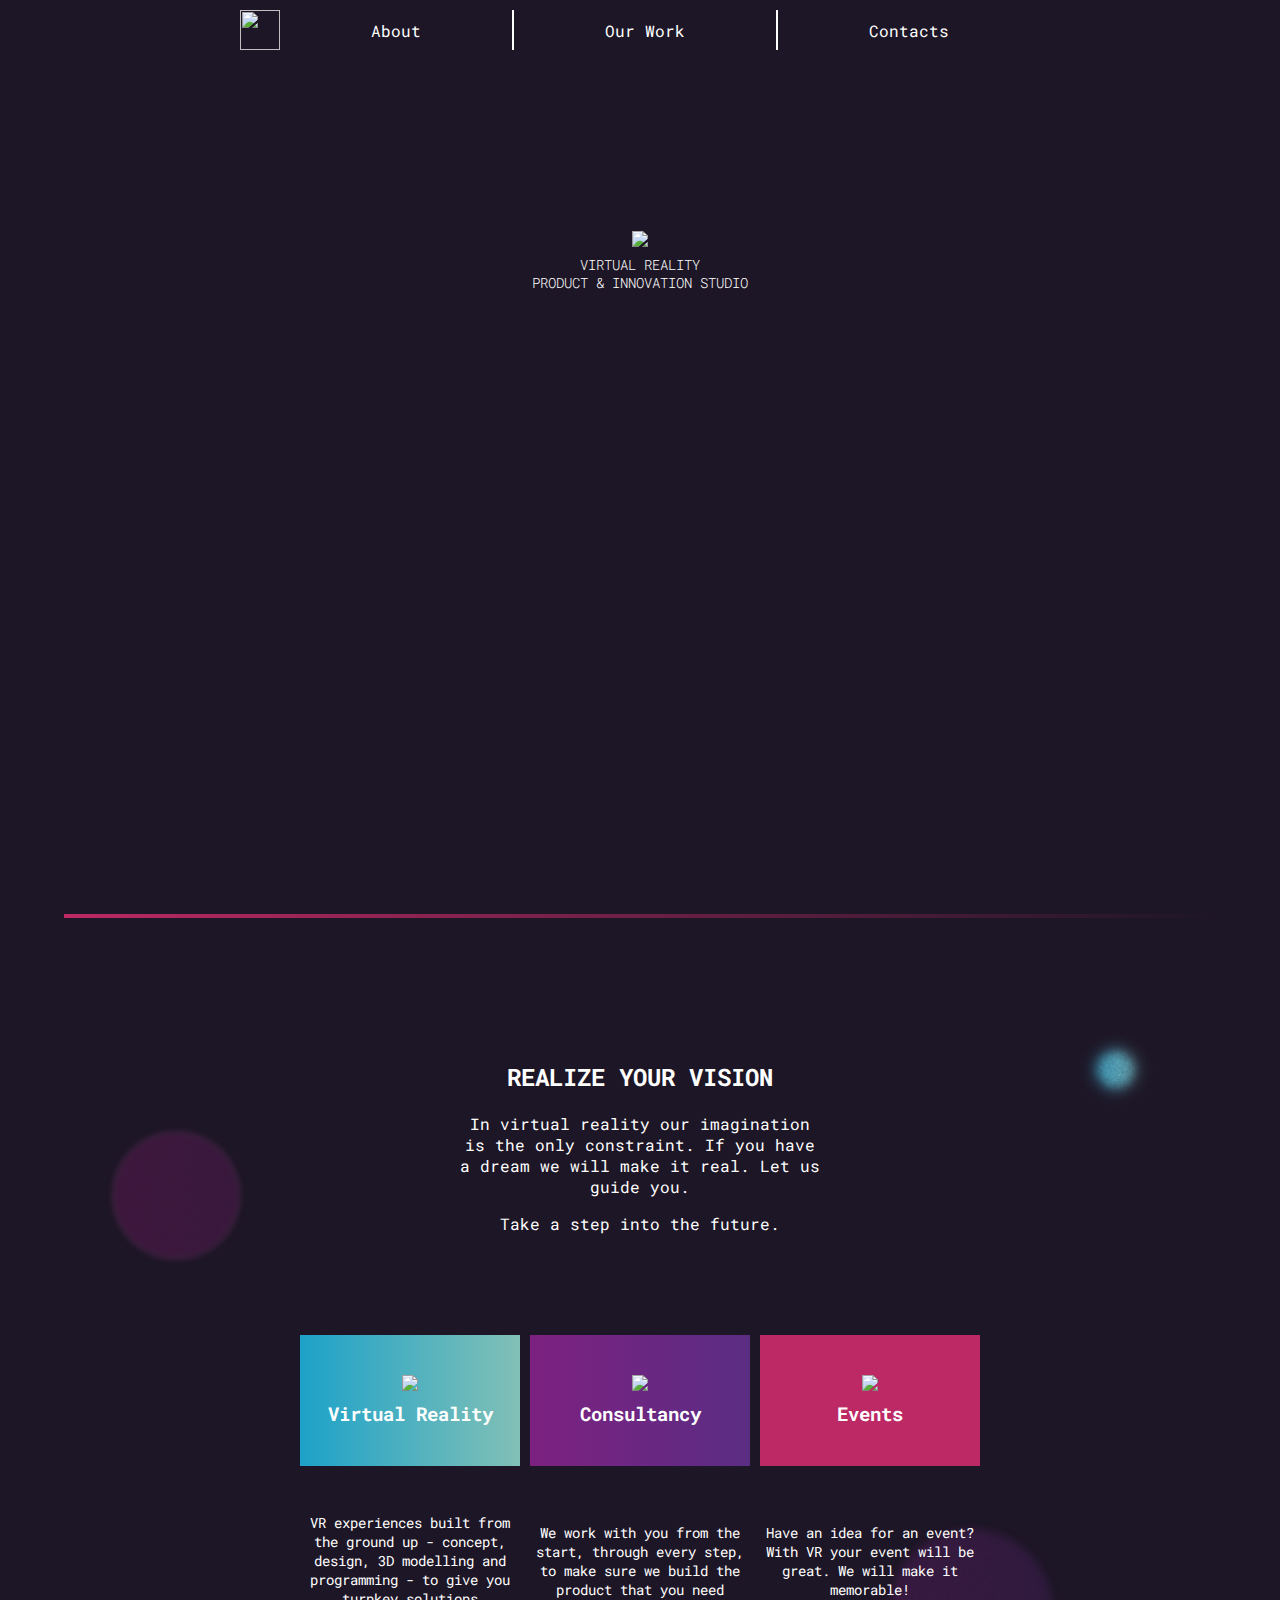
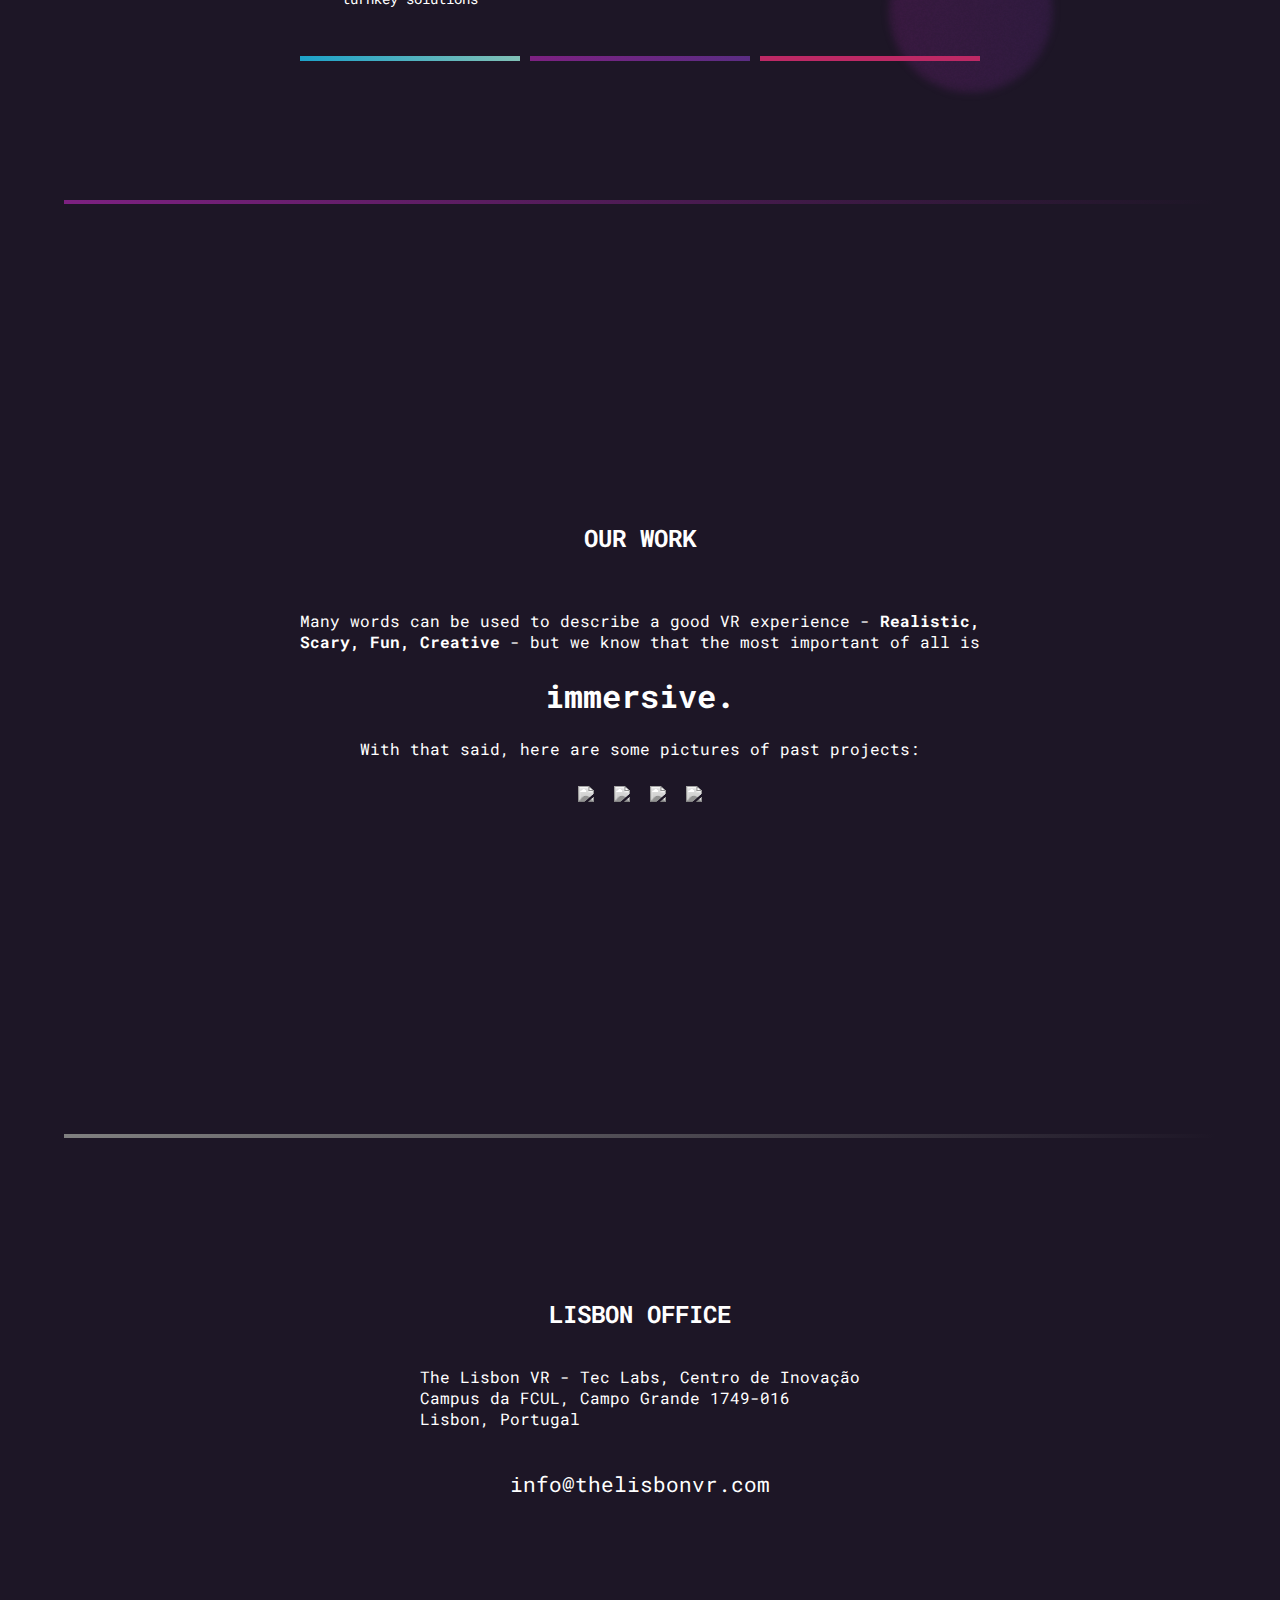
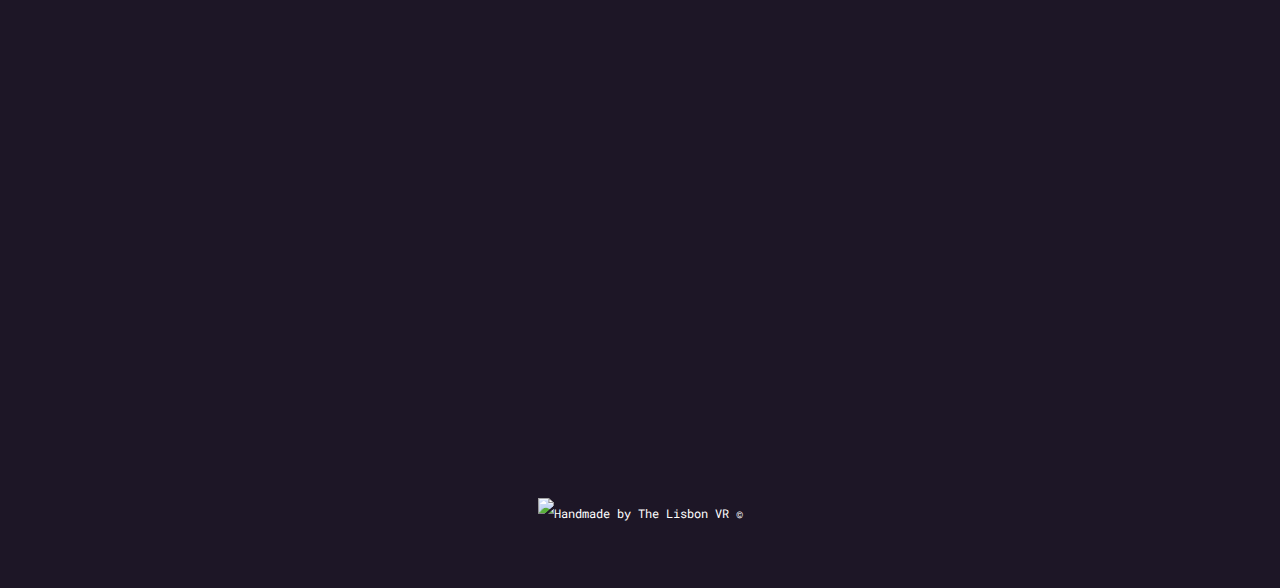
==== index.html @ 9c65f7e2 "fix body margin" ====
<!DOCTYPE html>
<html>
  <head>
    <meta charset="UTF-8">
    <title>The Lisbon VR</title>
    <meta http-equiv="X-UA-Compatible" content="IE=edge">
		<meta name="viewport" content="width=device-width,initial-scale=1">
		<link rel="icon" href="images/01-icon-black-white-bg.png">
		<link rel="stylesheet" href="style.css" type="text/css">
		<link href="https://fonts.googleapis.com/css?family=Roboto+Mono:400,700" rel="stylesheet">
		 <script src="index.js"></script> 
		<script defer src="https://use.fontawesome.com/releases/v5.0.9/js/all.js" integrity="sha384-8iPTk2s/jMVj81dnzb/iFR2sdA7u06vHJyyLlAd4snFpCl/SnyUjRrbdJsw1pGIl" crossorigin="anonymous"></script> 

		<!-- social meta tags -->
    <meta property="og:title" content="The Lisbon VR">
    <meta property="og:description" content="Virtual Reality">
    <meta property="og:image" content="https://raw.githubusercontent.com/the-lisbon-vr/static-page/master/images/dive-into-virtual-reality.jpg">
    <meta property="og:url" content="http://thelisbonvr.com">
		<meta name="twitter:card" content="summary_large_image">
  </head>
  <body>
  	<div class="section hero">
  		<div class="hero-content">
	  		<div class="navbar">
	  			<img src="images/01-icon-white.png">
	  			<div id="btn-mission">about</div>
	  			<div id="btn-projects">our work</div>
	  			<div id="btn-contact">contacts</div>
	  		</div>
  			<div class="hero-logo">
  				<img src="images/logo-white.png">
  				<h1>the lisbon vr</h1>
  				<div class="hero-subtitle"><h2>Virtual Reality <br>Product & Innovation Studio</h2></div>
  				<i id="arrow-down" class="fa fa-angle-down"></i>
  			</div>
  		</div>
  	</div>
  	<div id="mission" class="section mission">
  		<div class="bar mission-bar"></div>
  		<div class="mission-content">
  			<div class="mission-intro">
  				<h2>Realize your vision</h2>
  				<p>In virtual reality our imagination is the only constraint. If you have a dream we will make it real. Let us guide you.</p>
  				<p>Take a step into the future.</p>
  			</div>
  			<div class="mission-cards">

  				<div class="mission-card">
  					<div class="mission-card-header mission-vr">
  						<img class="mission-card-icon" src="images/icon-vr.png"/>
  						<h3 class="mission-card-title">Virtual Reality</h3>
  					</div>
  					<div class="mission-card-content">
  						<p>VR experiences built from the ground up - concept, design, 3D modelling and programming - to give you turnkey solutions</p>
  					</div>
  					<div class="mission-card-footer mission-vr"></div>
  				</div>
  				<div class="mission-card">
  					<div class="mission-card-header mission-events">
  						<img class="mission-card-icon" src="images/icon-people.png"/>
  						<h3 class="mission-card-title">Consultancy</h3>
  					</div>
  					<div class="mission-card-content">
  						<p>We work with you from the start, through every step, to make sure we build the product that you need</p>
  					</div>
  					<div class="mission-card-footer mission-events"></div>
  				</div>
  				<div class="mission-card">
  					<div class="mission-card-header mission-consultancy">
  						<img class="mission-card-icon" src="images/icon-tent.png"/>
  						<h3 class="mission-card-title">Events</h3>
  					</div>
  					<div class="mission-card-content">
  						<p>Have an idea for an event? With VR your event will be great. We will make it memorable!</p>
  					</div>
  					<div class="mission-card-footer mission-consultancy"></div>
  				</div>
  			</div>
  		</div>
  	</div>
  	<div id="projects" class="section projects">
  		<div class="bar projects-bar"></div>
  		<div class="projects-content">
  			<div class="projects-header">
	  			<h2>Our Work</h2>
	  			<p>Many words can be used to describe a good VR experience - <strong>Realistic, Scary, Fun, Creative</strong> - but we know that the most important of all is</p>
	  			<h1>immersive.</h1>
	  			<p>With that said, here are some pictures of past projects:</p>
  			</div>
  			<div class="project-cards">
  				<a href="https://res.cloudinary.com/diogofgr/image/upload/v1523452060/pagoda01_esle6j.png" target="_blank" class="project-card">
  					<img src="https://res.cloudinary.com/diogofgr/image/upload/v1523452060/pagoda01_esle6j.png">
  				</a>
  				<a href="https://res.cloudinary.com/diogofgr/image/upload/v1523443027/airplane-02a-01_izfuom.jpg" target="_blank" class="project-card">
  					<img src="https://res.cloudinary.com/diogofgr/image/upload/v1523443027/airplane-02a-01_izfuom.jpg">
  				</a>
  				<a href="https://res.cloudinary.com/diogofgr/image/upload/v1523443027/Dentist_Scene_Final_C0565-01_ubigua.jpg" target="_blank" class="project-card">
  					<img src="https://res.cloudinary.com/diogofgr/image/upload/v1523443027/Dentist_Scene_Final_C0565-01_ubigua.jpg">
  				</a>
  				<a href="https://res.cloudinary.com/diogofgr/image/upload/v1523443958/flying01-02_eqwewm.jpg" target="_blank" class="project-card">
  					<img src="https://res.cloudinary.com/diogofgr/image/upload/v1523443958/flying01-02_eqwewm.jpg">
  				</a>
  			</div>
  		</div>
  	</div>
  	<div id="clients" class="section clients" style="display: none;">
  		<div class="bar clients-bar"></div>
  		<div class="clients-content">
  			<div class="clients-header">
  				<h2>Clients</h2>
  				<p>These are some of the people that we are proud of working with.</p>
  			</div>
  			<div class="clients-logos">
  				<div class="client-logo">
	  				<img src="images/placeholder-300*300.jpeg">
	  			</div>
  				<div class="client-logo">
  					<img src="images/placeholder-300*300.jpeg">
	  			</div>
  				<div class="client-logo">
  					<img src="images/placeholder-300*300.jpeg">
	  			</div>
  				<div class="client-logo">
  					<img src="images/placeholder-300*300.jpeg">
	  			</div>
	  			<div class="client-logo">
  					<img src="images/placeholder-300*300.jpeg">
	  			</div>
	  			<div class="client-logo">
  					<img src="images/placeholder-300*300.jpeg">
	  			</div>
  			</div>
  		</div>
  	</div>
  	<div id="contact" class="section contact">
  		<div class="bar contact-bar"></div>
  		<div class="contact-content">
	  		<div class="contact-header">
	  			<h2>Lisbon office</h2>
	  			<p>The Lisbon VR - Tec Labs, Centro de Inovação<br> Campus da FCUL, Campo Grande 1749-016<br> Lisbon, Portugal</p>
	  			<div class="contact-email">info@thelisbonvr.com</div>
	  			<div class="social-icons">
	  				<a target="_blank" href="https://www.instagram.com/thelisbonvr/"><i class="fab fa-instagram"></i></a>
	  				<a target="_blank" href="https://www.facebook.com/thelisbonvr/"><i class="fab fa-facebook-square"></i></a>
	  			</div>
	  		</div>
	  		<div class="contact-map">
	  			<div id="map" style="height: 400px; width: 100%;"></div>
	  			<script>
	  				function initMap() {
						  var tlvr = {lat: 38.757215, lng: -9.157780};
						  var map = new google.maps.Map(document.getElementById('map'), {
						    zoom: 5,
						    center: tlvr,
						    styles: [
								    {
								        "featureType": "all",
								        "elementType": "labels.text",
								        "stylers": [
								            {
								                "visibility": "on"
								            }
								        ]
								    },
								    {
								        "featureType": "all",
								        "elementType": "labels.text.fill",
								        "stylers": [
								            {
								                "color": "#ffffff"
								            },
								            {
								                "visibility": "on"
								            }
								        ]
								    },
								    {
								        "featureType": "all",
								        "elementType": "labels.text.stroke",
								        "stylers": [
								            {
								                "visibility": "on"
								            },
								            {
								                "color": "#413c48"
								            },
								            {
								                "weight": "3.40"
								            }
								        ]
								    },
								    {
								        "featureType": "administrative",
								        "elementType": "geometry.fill",
								        "stylers": [
								            {
								                "color": "#6f38c7"
								            },
								            {
								                "lightness": 20
								            }
								        ]
								    },
								    {
								        "featureType": "administrative",
								        "elementType": "geometry.stroke",
								        "stylers": [
								            {
								                "color": "#392855"
								            },
								            {
								                "lightness": 17
								            },
								            {
								                "weight": 1.2
								            }
								        ]
								    },
								    {
								        "featureType": "administrative.neighborhood",
								        "elementType": "all",
								        "stylers": [
								            {
								                "visibility": "on"
								            }
								        ]
								    },
								    {
								        "featureType": "administrative.land_parcel",
								        "elementType": "all",
								        "stylers": [
								            {
								                "visibility": "on"
								            },
								            {
								                "color": "#524070"
								            }
								        ]
								    },
								    {
								        "featureType": "administrative.land_parcel",
								        "elementType": "geometry",
								        "stylers": [
								            {
								                "visibility": "on"
								            },
								            {
								                "color": "#6c3db8"
								            }
								        ]
								    },
								    {
								        "featureType": "landscape",
								        "elementType": "geometry",
								        "stylers": [
								            {
								                "lightness": "25"
								            },
								            {
								                "visibility": "on"
								            },
								            {
								                "color": "#b1a0cb"
								            }
								        ]
								    },
								    {
								        "featureType": "landscape.man_made",
								        "elementType": "all",
								        "stylers": [
								            {
								                "visibility": "on"
								            },
								            {
								                "color": "#8970b1"
								            }
								        ]
								    },
								    {
								        "featureType": "poi",
								        "elementType": "geometry",
								        "stylers": [
								            {
								                "color": "#47385f"
								            },
								            {
								                "lightness": 21
								            }
								        ]
								    },
								    {
								        "featureType": "road.highway",
								        "elementType": "geometry.fill",
								        "stylers": [
								            {
								                "color": "#d6bcff"
								            },
								            {
								                "lightness": 17
								            }
								        ]
								    },
								    {
								        "featureType": "road.highway",
								        "elementType": "geometry.stroke",
								        "stylers": [
								            {
								                "color": "#000000"
								            },
								            {
								                "lightness": 29
								            },
								            {
								                "weight": 0.2
								            }
								        ]
								    },
								    {
								        "featureType": "road.arterial",
								        "elementType": "geometry",
								        "stylers": [
								            {
								                "color": "#000000"
								            },
								            {
								                "lightness": 18
								            }
								        ]
								    },
								    {
								        "featureType": "road.local",
								        "elementType": "geometry",
								        "stylers": [
								            {
								                "color": "#522697"
								            },
								            {
								                "lightness": 16
								            }
								        ]
								    },
								    {
								        "featureType": "transit",
								        "elementType": "geometry",
								        "stylers": [
								            {
								                "color": "#af96d9"
								            },
								            {
								                "lightness": 19
								            }
								        ]
								    },
								    {
								        "featureType": "water",
								        "elementType": "geometry",
								        "stylers": [
								            {
								                "color": "#271a3b"
								            },
								            {
								                "lightness": 17
								            }
								        ]
								    },
								    {
								        "featureType": "water",
								        "elementType": "geometry.fill",
								        "stylers": [
								            {
								                "color": "#1D1626"
								            }
								        ]
								    }
								]
						  });
						  var marker = new google.maps.Marker({
						    position: tlvr,
						    map: map,
						  	title: 'Click to get direcions',
						  });
						  var infowindow = new google.maps.InfoWindow({
				  			content:"<div class='map-text-black'><h3>The Lisbon VR</h3><a href='https://www.google.pt/maps/dir//The+Lisbon+VR,+Tec+Labs+Centro+de+Inova%C3%A7%C3%A3o+Campus+da+FCUL,+Campo+Grande,+1749-016+Lisboa/@38.7572067,-9.157781,15z/data=!4m8!4m7!1m0!1m5!1m1!1s0xd1932e3393d6bfd:0x535ecb310dfcaa59!2m2!1d-9.157781!2d38.7572067' target='_blank'>Get Directions</a></div>"
				  		});

							google.maps.event.addListener(marker, 'click', function() {
				  			infowindow.open(map,marker);
				  		});
						}
	  			</script>
				  <script async defer
				    src="https://maps.googleapis.com/maps/api/js?key=AIzaSyBHPps64dDyJJB9qDOX8KBkR2ILIP_3aMM&callback=initMap">
				  </script>
	  		</div>
	  		<div class="footer">
	  			<img src="images/01-icon-white.png">
	  			<p>
	  				Handmade by The Lisbon VR © <span id="footer-year"></span>
	  			</p>
	  		</div>
  		</div>
  	</div>
  </body>
</html>
---- style.css ----
:root {
  --main-bg-color: #1D1626;
  --main-font-color: white;
  --font-family: 'Roboto Mono', monospace;
  --blue: #1DA2C9;
  --blue-light: #81C0B6;
  --purple: #7D2181;
  --purple-dark: #5A2D83;
  --violet: #BD2965;
  --violet-dark: #AD177D;
}

html {
	font-size: 16px;
}

body {
	font-family: var(--font-family);
	color: var(--main-font-color);
	background-color: var(--main-bg-color);
	margin: 0;
}

@media(max-width: 767px) {
  body: {
    margin: 0px;
  }

  .navbar {
    padding: 10px 10px 0 10px;
  }
}

.section {
	min-height: 100vh;
	background-size: cover;
}
.bar {
	background-color: white;
	height: 4px;
	width: 90vw;
	margin: auto;
}


/*hero section*/
.navbar {
	padding-top: 10px;
	margin: auto;
	display: flex;
	justify-content: center;
	max-width: 800px;
}

.navbar img{
	width: 40px;
	height: 40px;
}

.navbar div{
	text-transform: capitalize;
	padding: 0 5px;
	border-right: 2px solid var(--main-font-color);
	display: flex;
	align-items: center;
	justify-content: center;
	flex: 1 0 auto;
}

.navbar div:last-child{
	border-right: none;
}

.navbar div:hover{
	cursor: pointer;
}

/*Banner section*/
.hero {
	background-image: url('images/bg-desktop-01.png');
	background-repeat: no-repeat;
    background-position: center; 
}

.hero-logo {
	padding: 20vh 10px;
	text-align: center;
}

.hero-logo h1 {
	display: none;
}

.hero-logo h2 {
	text-transform: uppercase;
	font-size: 0.85rem;
	font-weight: 300;
}

.hero-logo img {
	max-width: 170px;
	width: 100%;
    height: auto;
}

.hero-subtitle {
	text-align: center;
}
.hero-subtitle h2 {
	margin: 5px;
}
.hero-subtitle h3 {
	font-weight: 300;
	font-size: 0.8rem;
	margin: 0;
}

#arrow-down {
	padding: 20px;
}
#arrow-down:hover {
	cursor: pointer;
	font-size: 1.5rem;
}

/*about section*/
.mission {
	background-image: url('images/bg-desktop-02.png');
	background-repeat: no-repeat;
    background-position: center;
    display: flex;
    align-items: center;
    flex-wrap: wrap;
}

.mission-bar {
	background: linear-gradient(to right, var(--violet), rgba(1,1,1,0));
}

.mission-content {
	width: 90vw;
	margin: auto;
	padding: 95px 0;
}

.mission-intro {
	text-align: center;
	margin: auto;
	max-width: 360px;
	padding-bottom: 80px;
}

.mission-intro h2{
	text-transform: uppercase;
}

.mission-cards {
	display: flex;
	justify-content: center;
	flex-wrap: wrap;
}

/*cards colors*/
.mission-card {
	text-align: center;
	max-width: 220px;
	margin: 5px;
	margin-bottom: 30px;
}

.mission-card-header {
	display: flex;
	flex-direction: column;
	justify-content: center;
	align-items: center;
	padding: 40px 20px;
}

.mission-card-header h3{
	margin-top: 10px;
	margin-bottom: 0;
}

.mission-card-content {
	font-size: 0.9rem;
	padding: 5px;
	min-height: 180px;
	display: flex;
	align-items: center;
}

.mission-card-footer {
	height: 5px;
	color: white;
}

.mission-vr {
	background: linear-gradient(to right, var(--blue), var(--blue-light));
}

.mission-events {
	background: linear-gradient(to right, var(--purple), var(--purple-dark));
}

.mission-consultancy {
	background-color: var(--violet);
}
/*--*/

/*projects section*/
.projects {
	background-image: url('images/bg-desktop-03.png');
	background-repeat: no-repeat;
    background-position: center;
}

.projects-bar {
	background: linear-gradient(to right, var(--purple), rgba(1,1,1,0));
}

.projects-content {
	padding: 60px 0;
	margin: auto;
	width: 90vw;
	min-height: 90vh;
	display: flex;
	flex-direction: column;
	align-items: center;
	justify-content: center;
}

.projects-header{
	text-align: center;
	max-width: 700px;
}

.projects-header h2{
	text-transform: uppercase;
	text-align: center;
	width: 100%;
	padding-top: 0;
	margin: 0;
	padding-bottom: 40px;
}

.project-cards {
	display: flex;
	flex-wrap: wrap;
	justify-content: center;
	align-items: baseline;
	max-width: 1300px;
}

.project-card {
	max-width: 256px;
	margin: 10px;
}

.project-card img{
	width: 100%;
    height: auto;
    filter: grayscale(100%);
}

.project-card img:hover {
	filter: grayscale(0%);
}

/*clients section*/
.clients {
	background-image: url('images/bg-desktop-04.png');
	background-repeat: no-repeat;
    background-position: center; 
}

.clients-bar {
	background: linear-gradient(to right, var(--blue), rgba(1,1,1,0));
}

.clients-header h2{
	text-transform: uppercase;
}

.clients-content {
	margin: auto;
	width: 90vw;
	min-height: 90vh;
	display: flex;
	flex-direction: column;
	align-items: center;
	justify-content: center;
}

.clients-content h2{
	text-align: center;
	width: 100%;
}

.clients-logos {
	display: flex;
	flex-wrap: wrap;
	justify-content: center;
	align-items: baseline;
	max-width: 800px;
}

.client-logo {
	max-width: 200px;
	margin: 10px;
}

.client-logo img{
	width: 100%;
    height: auto;
}

/*contact section*/
.contact-bar {
	background: linear-gradient(to right, gray, rgba(1,1,1,0));
}

.contact-content {
	width: 100%;
	margin: auto;
}

.contact-map {
}

.contact-header {
	min-height: 500px;
	max-width: 600px;
	margin: auto;
	display: flex;
	flex-direction: column;
	justify-content: center;
	align-items: center;
}
.contact-header h2{
	text-transform: uppercase;
}
.contact-header p{
	padding: 0 20px;
}

.contact-email {
	padding-top: 25px;
	font-size: 1.3rem;
}

.social-icons {
	font-size: 2.2rem;
}

.social-icons a {
	color: white;
}

/*footer section*/
.footer {
	text-align: center;
	padding-top: 30px;
	display: flex;
	align-items: center;
	justify-content: center;
}

.footer{
	padding: 60px;
}

.footer img{
	padding: 0;
	height: 30px;
}

.footer p{
	font-size: 0.75rem;
	margin: 0;
}
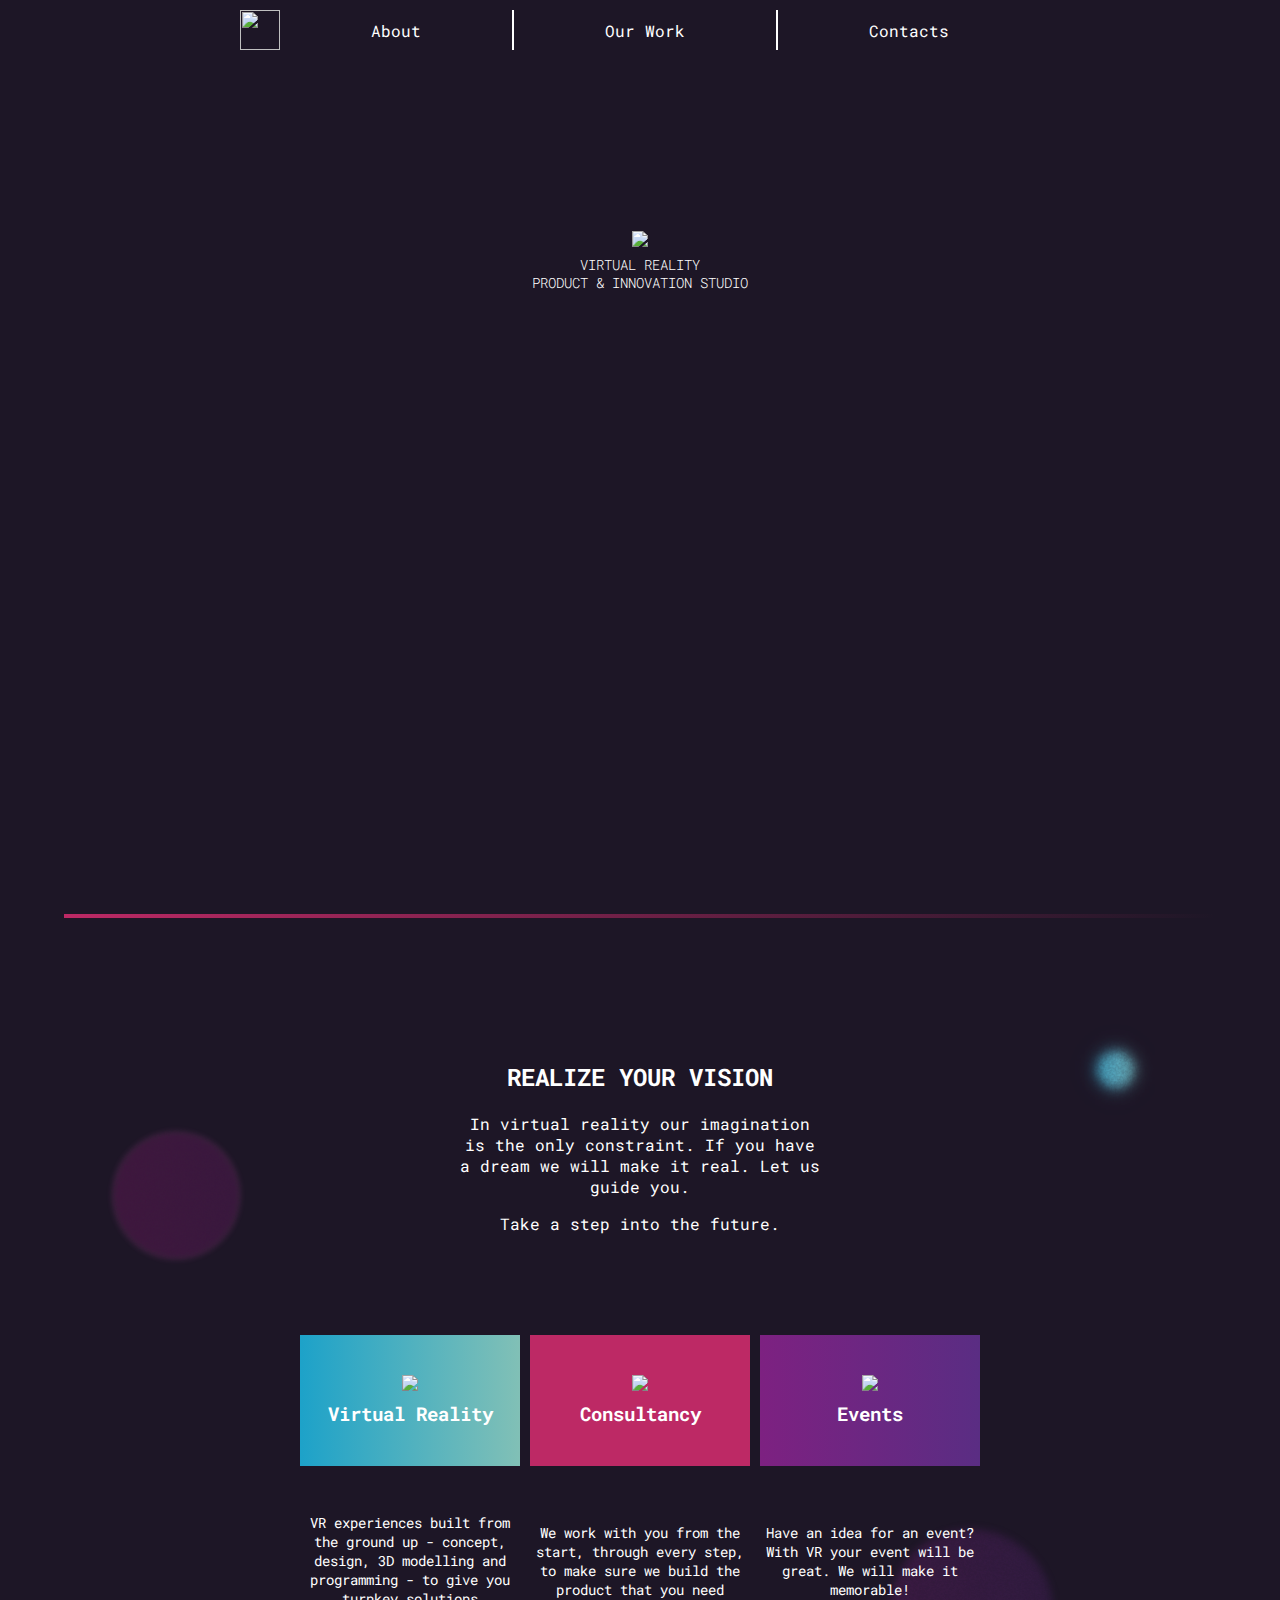
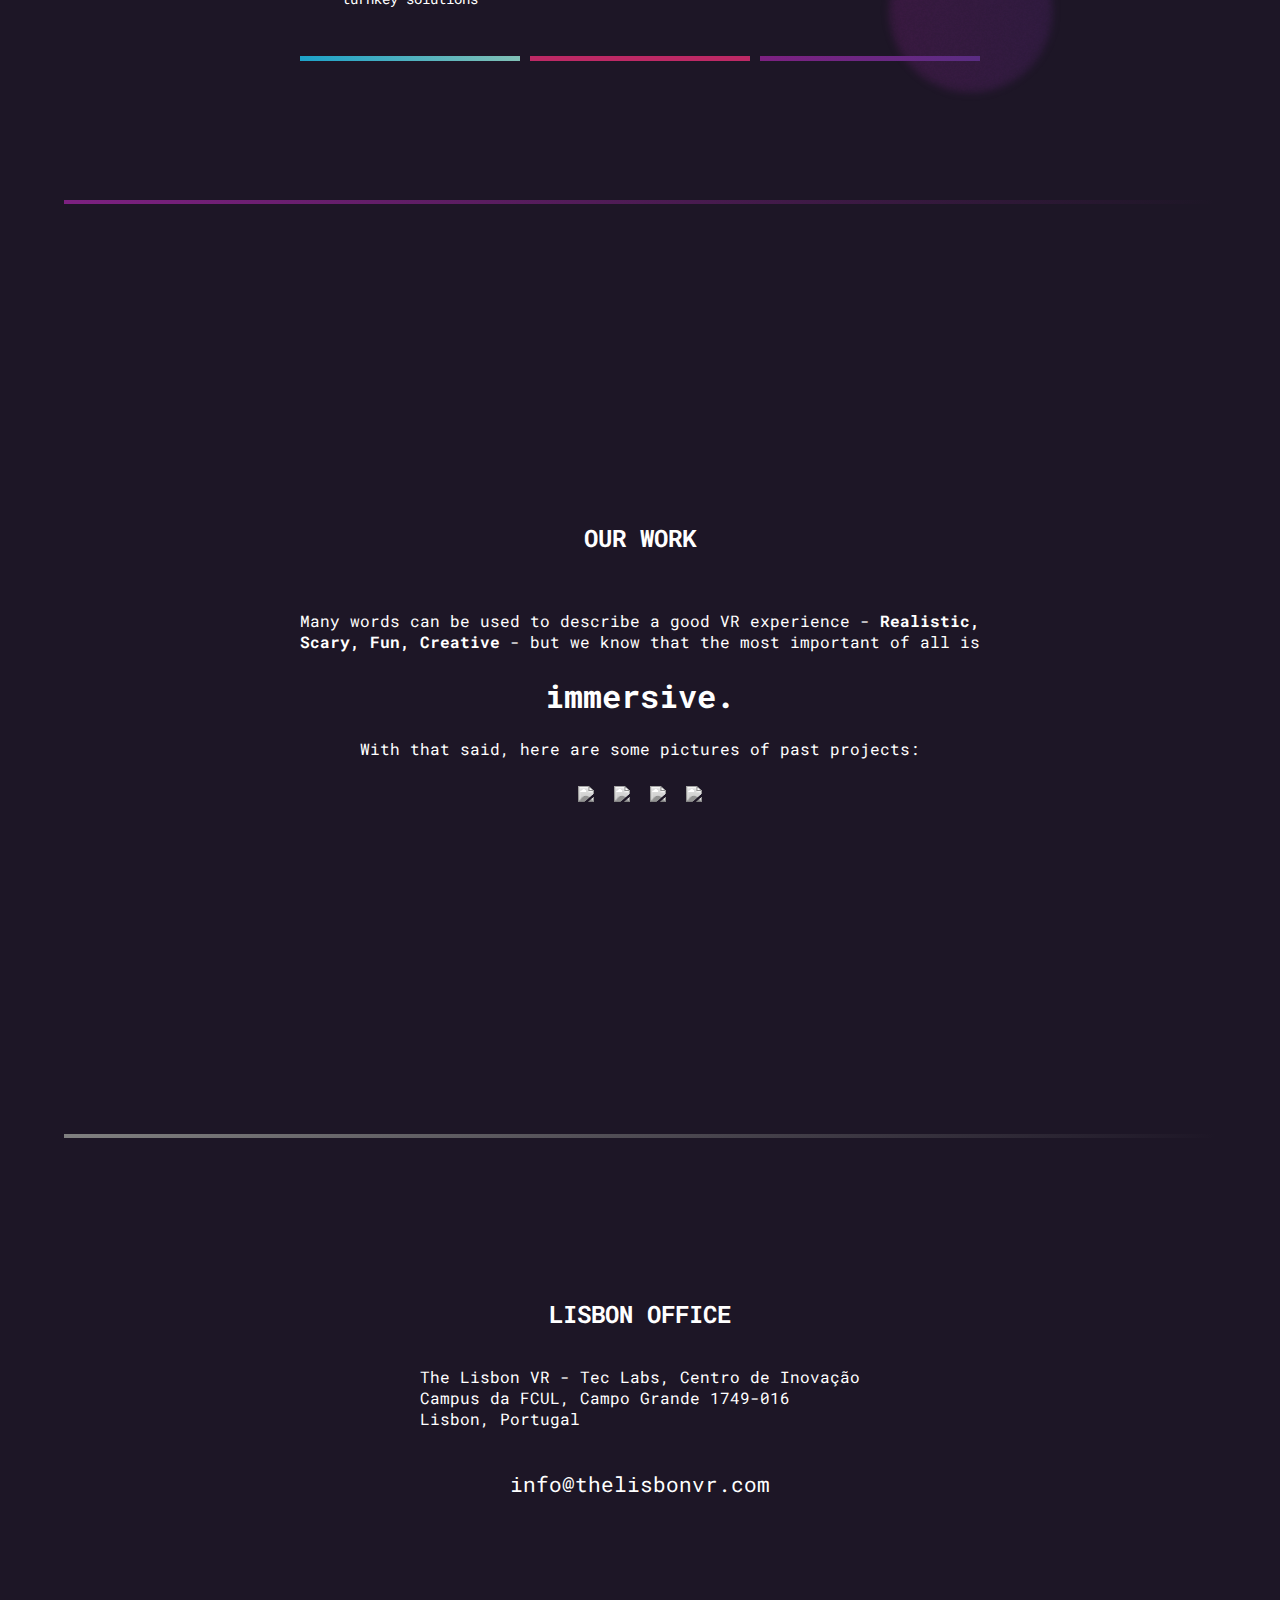
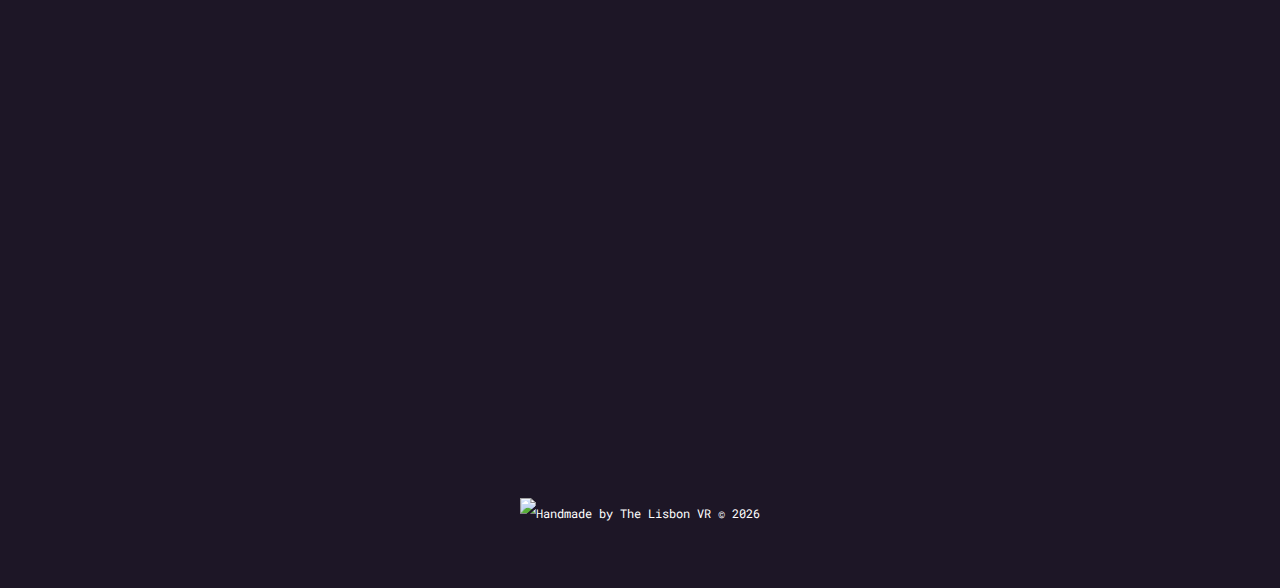
==== commit bd08a354: "fix class names issue" ====
--- a/index.html
+++ b/index.html
@@ -56,24 +56,24 @@
   					<div class="mission-card-footer mission-vr"></div>
   				</div>
   				<div class="mission-card">
-  					<div class="mission-card-header mission-events">
+  					<div class="mission-card-header mission-consultancy">
   						<img class="mission-card-icon" src="images/icon-people.png"/>
   						<h3 class="mission-card-title">Consultancy</h3>
   					</div>
   					<div class="mission-card-content">
   						<p>We work with you from the start, through every step, to make sure we build the product that you need</p>
   					</div>
-  					<div class="mission-card-footer mission-events"></div>
+  					<div class="mission-card-footer mission-consultancy"></div>
   				</div>
   				<div class="mission-card">
-  					<div class="mission-card-header mission-consultancy">
+  					<div class="mission-card-header mission-events">
   						<img class="mission-card-icon" src="images/icon-tent.png"/>
   						<h3 class="mission-card-title">Events</h3>
   					</div>
   					<div class="mission-card-content">
   						<p>Have an idea for an event? With VR your event will be great. We will make it memorable!</p>
   					</div>
-  					<div class="mission-card-footer mission-consultancy"></div>
+  					<div class="mission-card-footer mission-events"></div>
   				</div>
   			</div>
   		</div>
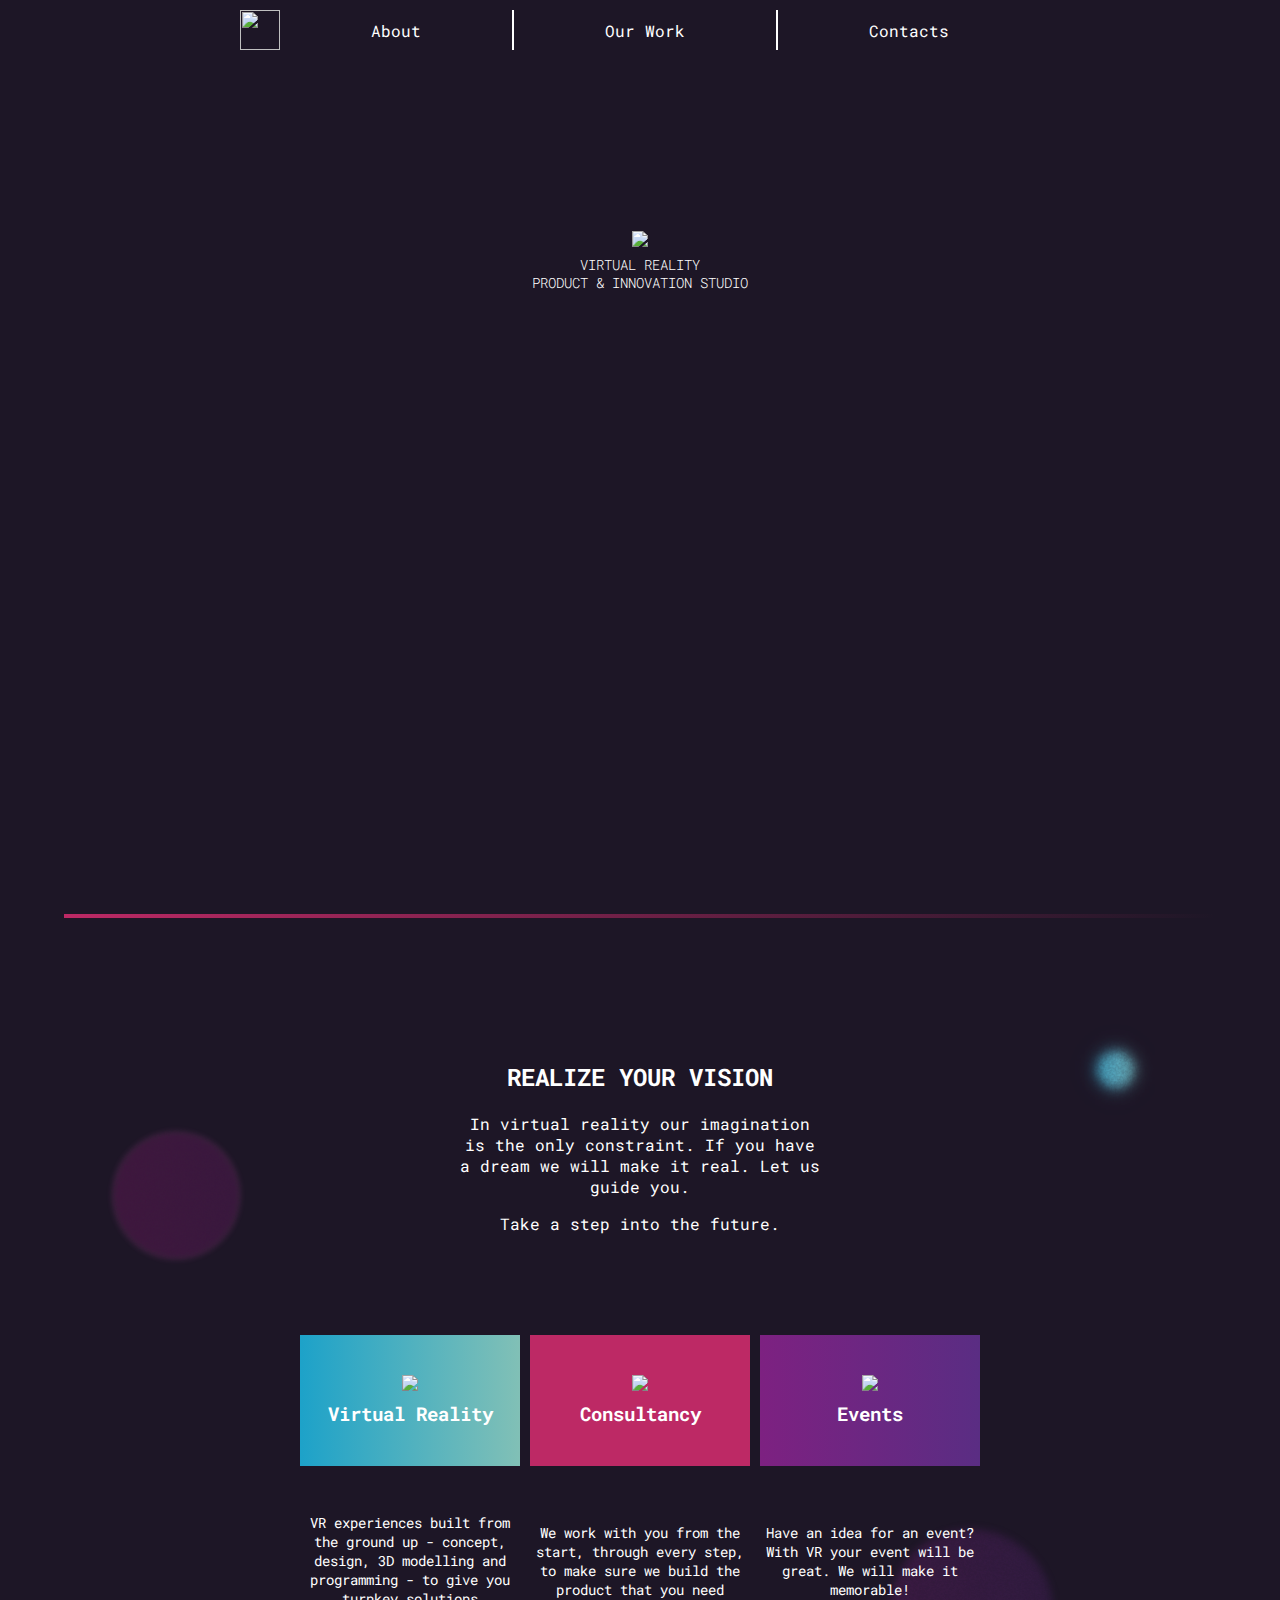
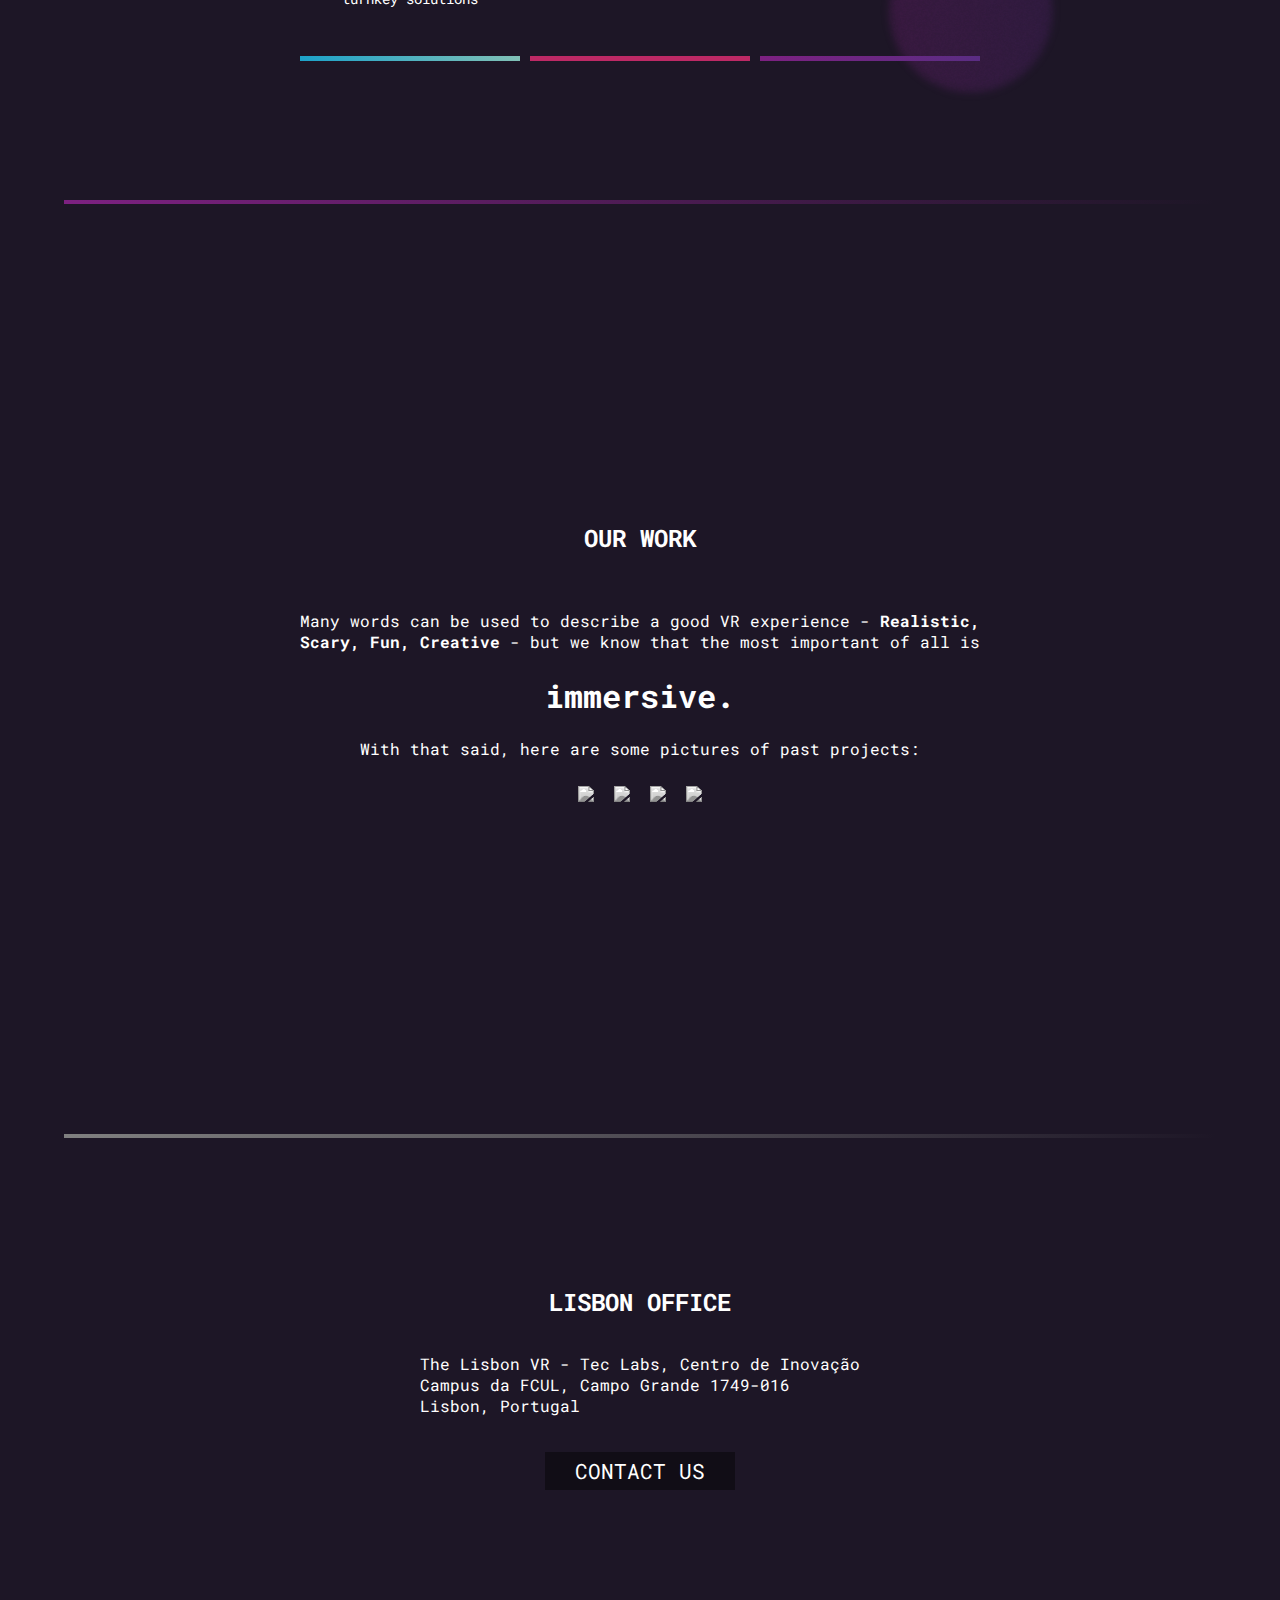
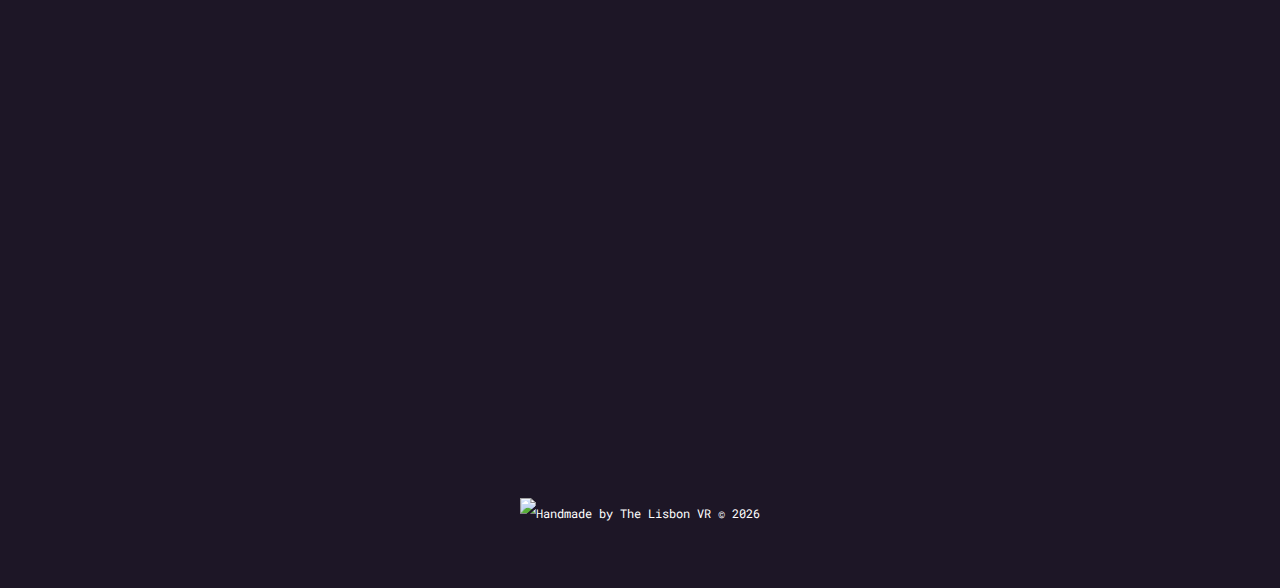
==== commit 4a6d2c2a: "add contact form" ====
--- a/index.html
+++ b/index.html
@@ -1,4 +1,4 @@
- <!DOCTYPE html>
+<!DOCTYPE html>
 <html>
   <head>
     <meta charset="UTF-8">
@@ -138,7 +138,11 @@
 	  		<div class="contact-header">
 	  			<h2>Lisbon office</h2>
 	  			<p>The Lisbon VR - Tec Labs, Centro de Inovação<br> Campus da FCUL, Campo Grande 1749-016<br> Lisbon, Portugal</p>
-	  			<div class="contact-email">info@thelisbonvr.com</div>
+	  			<div class="contact-email">
+		  			<a id="btn-contact-form" href="/contact.html">
+		  				Contact Us
+		  			</a>
+	  			</div>
 	  			<div class="social-icons">
 	  				<a target="_blank" href="https://www.instagram.com/thelisbonvr/"><i class="fab fa-instagram"></i></a>
 	  				<a target="_blank" href="https://www.facebook.com/thelisbonvr/"><i class="fab fa-facebook-square"></i></a>
--- a/style.css
+++ b/style.css
@@ -8,6 +8,8 @@
   --purple-dark: #5A2D83;
   --violet: #BD2965;
   --violet-dark: #AD177D;
+  --black-transparent: rgba(0, 0, 0, 0.4);
+  --gray-transparent: rgba(10, 10, 10, 0.4);
 }
 
 html {
@@ -324,6 +326,19 @@
 	margin: auto;
 }
 
+#btn-contact-form {
+	color: white;
+	text-decoration: none;
+	text-transform: uppercase;
+	background-color: var(--black-transparent);
+	padding: 5px 30px;
+}
+
+#btn-contact-form:hover {
+	background-color: black;
+	cursor: pointer;
+}
+
 .contact-map {
 }
 
@@ -344,7 +359,7 @@
 }
 
 .contact-email {
-	padding-top: 25px;
+	padding: 25px 0;
 	font-size: 1.3rem;
 }
 
@@ -377,4 +392,71 @@
 .footer p{
 	font-size: 0.75rem;
 	margin: 0;
-}+}
+
+/*contact form page*/
+
+.contact-form {
+	min-height: 85vh;
+	max-width: 500px;
+	padding: 0 10px;
+	margin: auto;
+}
+.contact-form input, textarea {
+	border: none;
+	margin-top: 10px;
+	margin-right: 10px;
+	background-color: var(--gray-transparent);
+	color: white;
+	padding: 3px 7px;
+}
+
+.contact-form .form-title {
+	padding-bottom: 40px;
+}
+
+.contact-form .form-field {
+	padding-bottom: 30px;
+}
+
+.contact-form .input-wide {
+	/*must NOT be set to 100% because
+	it goes out of div*/
+	width: 95%;
+} 
+
+/*thanks page*/
+
+.contact-thanks {
+	min-height: 85vh;
+	margin: auto;
+	text-align: center;
+	max-width: 400px;
+	display: flex;
+	flex-direction: column;
+	justify-content: center;
+}
+
+.thanks-logo {
+	padding: 0 10px;
+}
+
+.thanks-logo img{
+	max-width: 170px;
+	width: 100%;
+    height: auto;
+}
+
+.contact-thanks h3 {
+	text-transform: uppercase;
+}
+
+.back {
+	padding-top: 40px;
+	text-decoration: none;
+	color: white;
+}
+
+.back:hover {
+	font-weight: bold;
+}
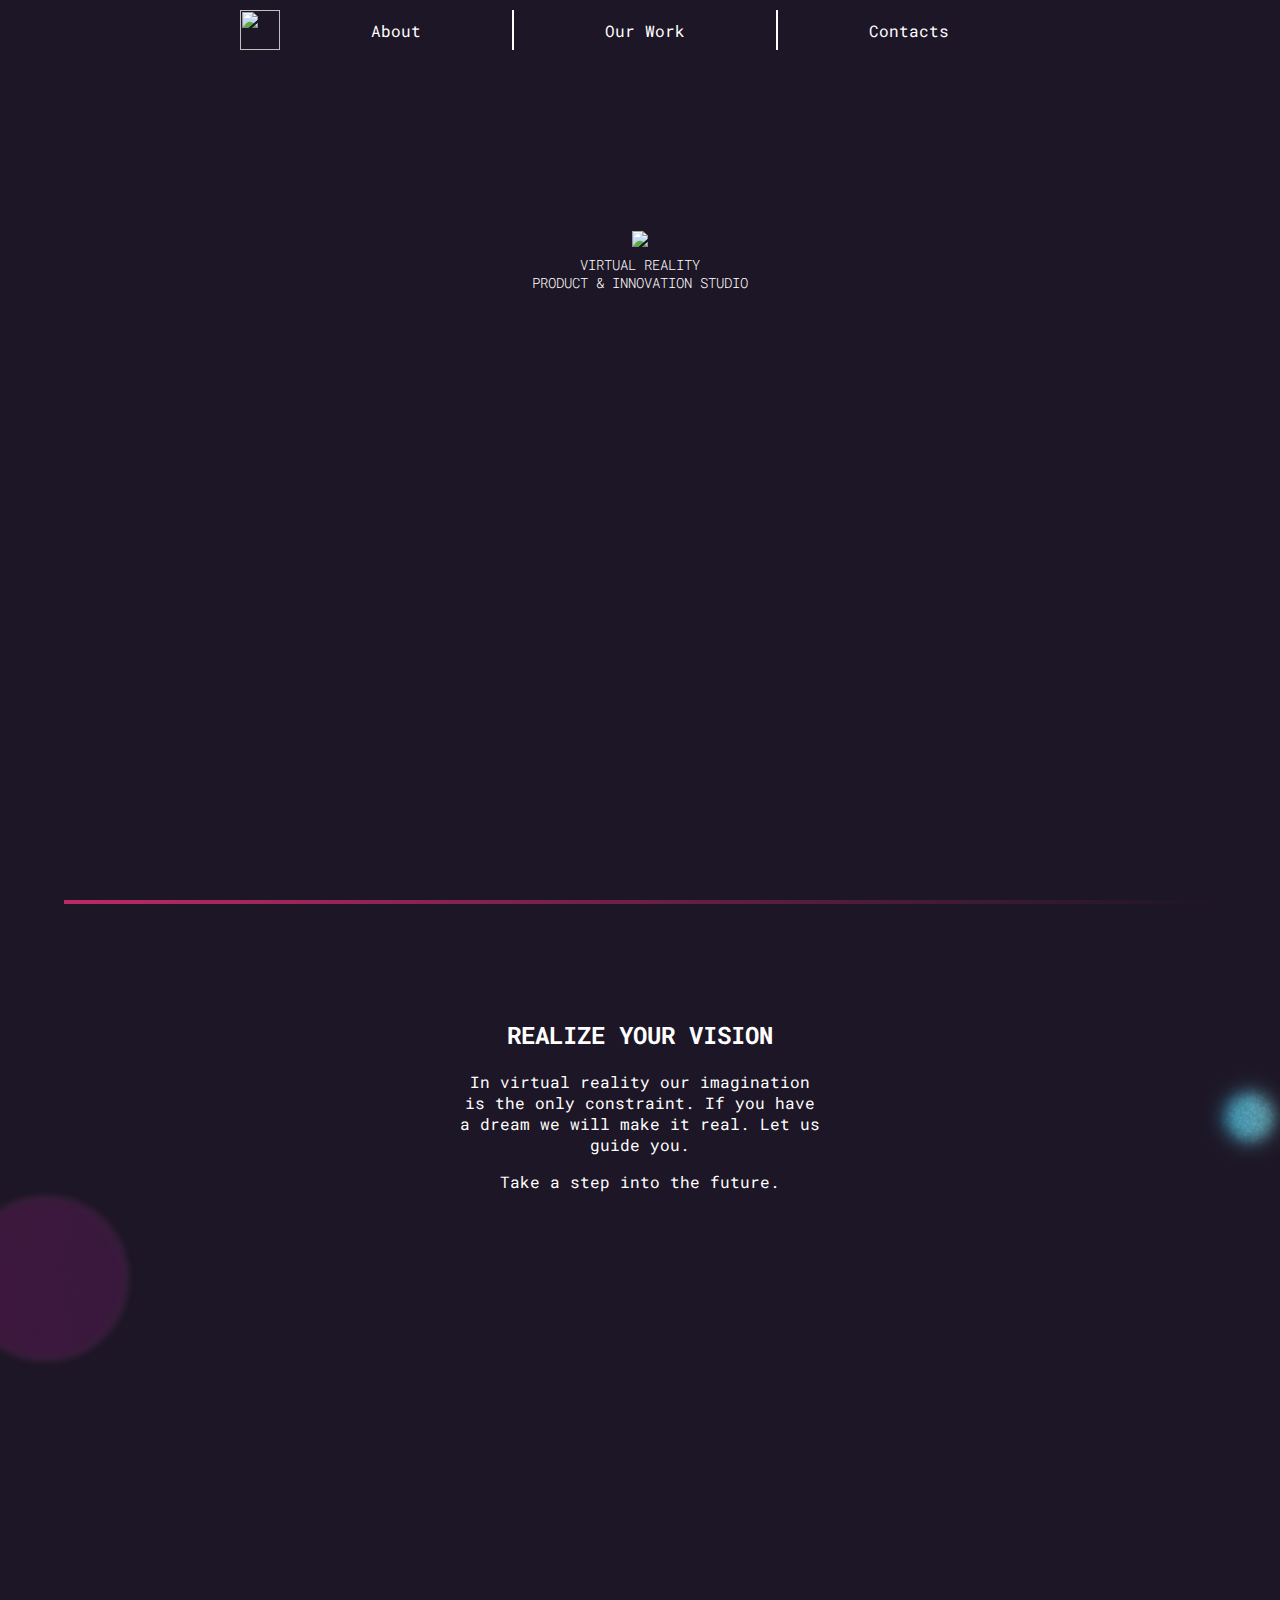
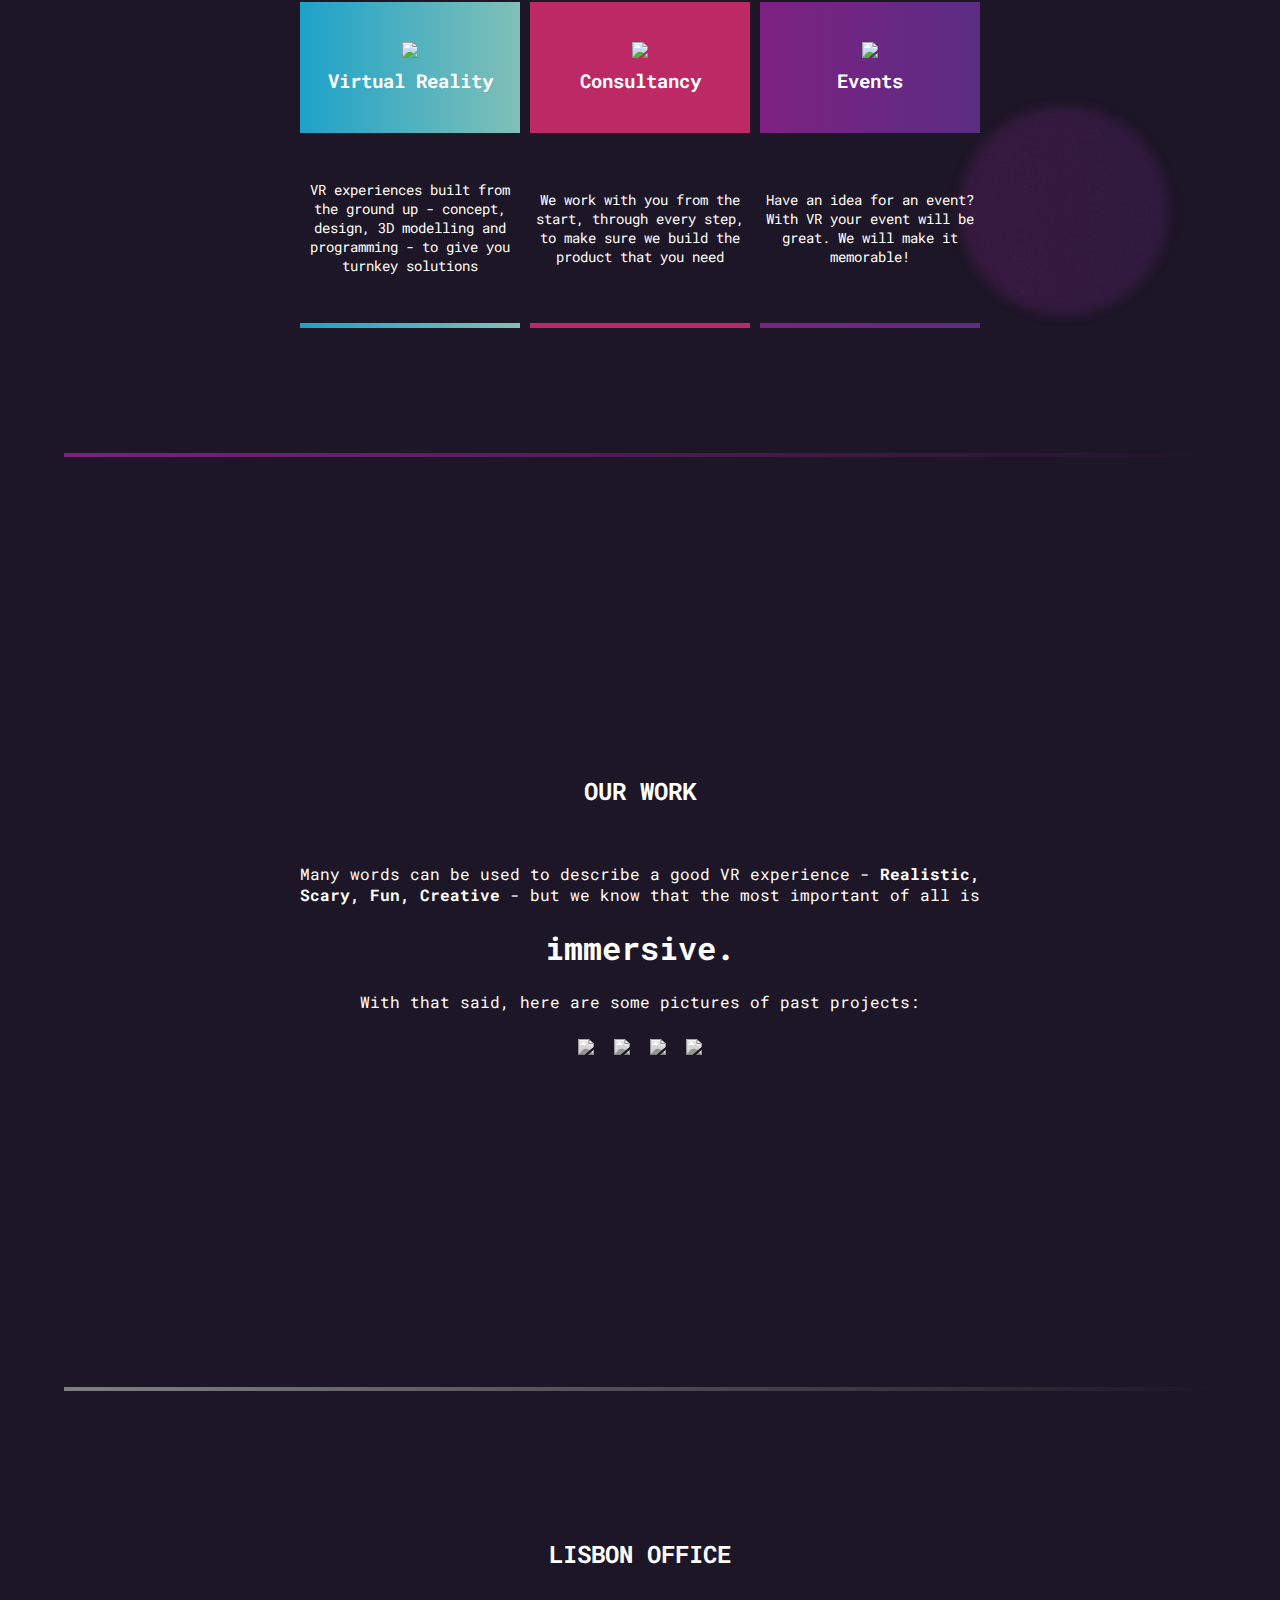
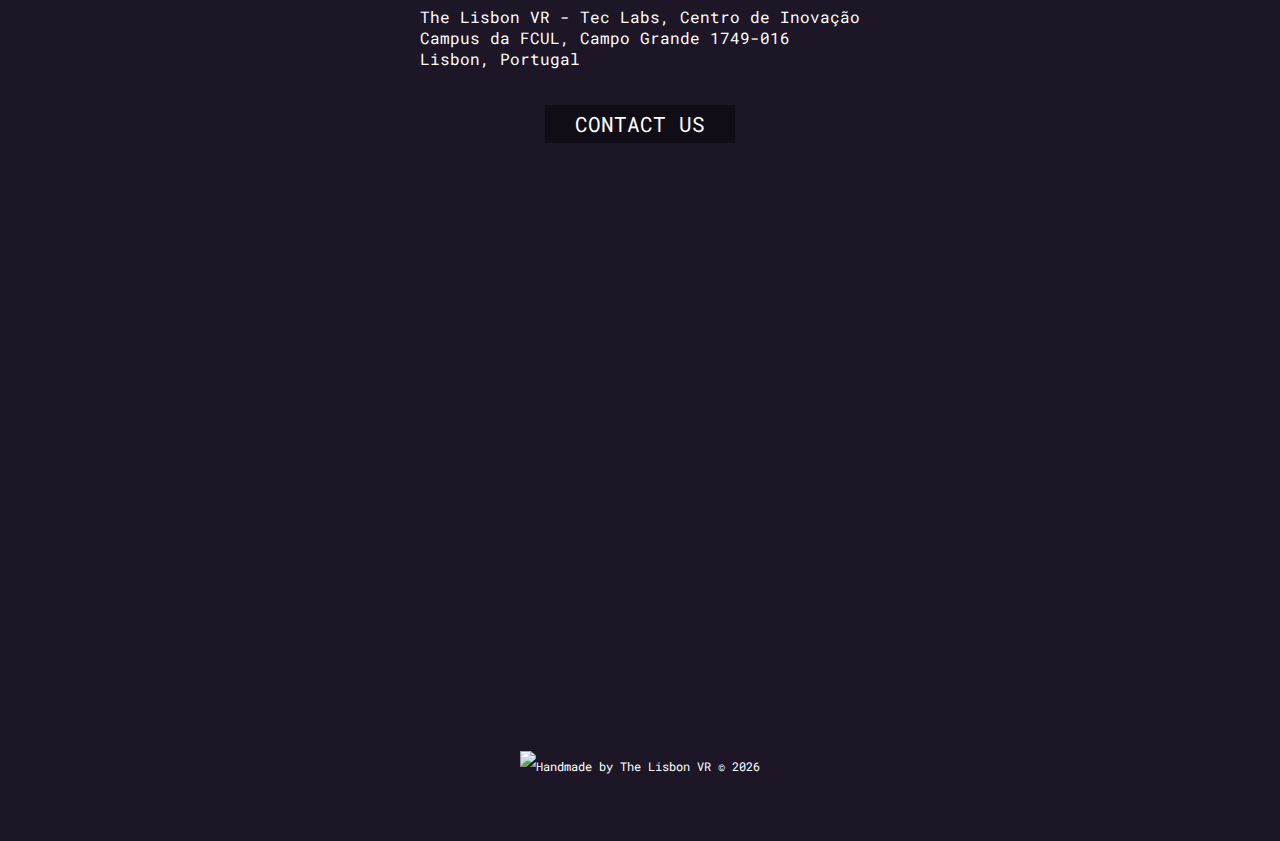
==== commit d7521b22: "add youtube promo video" ====
--- a/index.html
+++ b/index.html
@@ -12,13 +12,32 @@
 		<script defer src="https://use.fontawesome.com/releases/v5.0.9/js/all.js" integrity="sha384-8iPTk2s/jMVj81dnzb/iFR2sdA7u06vHJyyLlAd4snFpCl/SnyUjRrbdJsw1pGIl" crossorigin="anonymous"></script> 
 
 		<!-- social meta tags -->
-    <meta property="og:title" content="The Lisbon VR">
-    <meta property="og:description" content="Virtual Reality">
-    <meta property="og:image" content="https://raw.githubusercontent.com/the-lisbon-vr/static-page/master/images/dive-into-virtual-reality.jpg">
-    <meta property="og:url" content="http://thelisbonvr.com">
+	    <meta property="og:title" content="The Lisbon VR">
+	    <meta property="og:description" content="Virtual Reality">
+	    <meta property="og:image" content="https://raw.githubusercontent.com/the-lisbon-vr/static-page/master/images/dive-into-virtual-reality.jpg">
+	    <meta property="og:url" content="http://thelisbonvr.com">
 		<meta name="twitter:card" content="summary_large_image">
+		<!-- Facebook Pixel Code -->
+		<script>
+		  !function(f,b,e,v,n,t,s)
+		  {if(f.fbq)return;n=f.fbq=function(){n.callMethod?
+		  n.callMethod.apply(n,arguments):n.queue.push(arguments)};
+		  if(!f._fbq)f._fbq=n;n.push=n;n.loaded=!0;n.version='2.0';
+		  n.queue=[];t=b.createElement(e);t.async=!0;
+		  t.src=v;s=b.getElementsByTagName(e)[0];
+		  s.parentNode.insertBefore(t,s)}(window, document,'script',
+		  'https://connect.facebook.net/en_US/fbevents.js');
+		  fbq('init', '182545502396470');
+		  fbq('track', 'PageView');
+		</script>
+		<noscript><img height="1" width="1" style="display:none"
+		  src="https://www.facebook.com/tr?id=182545502396470&ev=PageView&noscript=1"
+		/></noscript>
+		<!-- End Facebook Pixel Code -->
   </head>
   <body>
+  	<!-- track users that view page -->
+  	<script>fbq('track', 'ViewContent');</script>
   	<div class="section hero">
   		<div class="hero-content">
 	  		<div class="navbar">
@@ -43,6 +62,9 @@
   				<p>In virtual reality our imagination is the only constraint. If you have a dream we will make it real. Let us guide you.</p>
   				<p>Take a step into the future.</p>
   			</div>
+  			<div class="mission-video">
+  				<iframe width="560" height="315" src="https://www.youtube.com/embed/XmMloYBT-ms?rel=0&amp;showinfo=0" frameborder="0" allow="autoplay; encrypted-media" allowfullscreen></iframe>
+  			</div>
   			<div class="mission-cards">
 
   				<div class="mission-card">
@@ -139,7 +161,7 @@
 	  			<h2>Lisbon office</h2>
 	  			<p>The Lisbon VR - Tec Labs, Centro de Inovação<br> Campus da FCUL, Campo Grande 1749-016<br> Lisbon, Portugal</p>
 	  			<div class="contact-email">
-		  			<a id="btn-contact-form" href="/contact.html">
+		  			<a id="btn-contact-form" href="/contact.html" onclick="startCheckout()">
 		  				Contact Us
 		  			</a>
 	  			</div>
--- a/style.css
+++ b/style.css
@@ -149,11 +149,16 @@
 	text-align: center;
 	margin: auto;
 	max-width: 360px;
-	padding-bottom: 80px;
+	padding-bottom: 30px;
 }
 
 .mission-intro h2{
 	text-transform: uppercase;
+}
+
+.mission-video {
+	text-align: center;
+	padding-bottom: 40px;
 }
 
 .mission-cards {
@@ -419,6 +424,20 @@
 	padding-bottom: 30px;
 }
 
+.contact-form .form-field-radio {
+	display: flex;
+	justify-content: flex-start;
+	align-items: flex-end;
+	margin-bottom: 8px;
+}
+
+.radio-big {
+	margin-left: 10px;
+	width: 1.1rem;
+	height: 1.1rem;
+	border: 0px;
+}
+
 .contact-form .input-wide {
 	/*must NOT be set to 100% because
 	it goes out of div*/
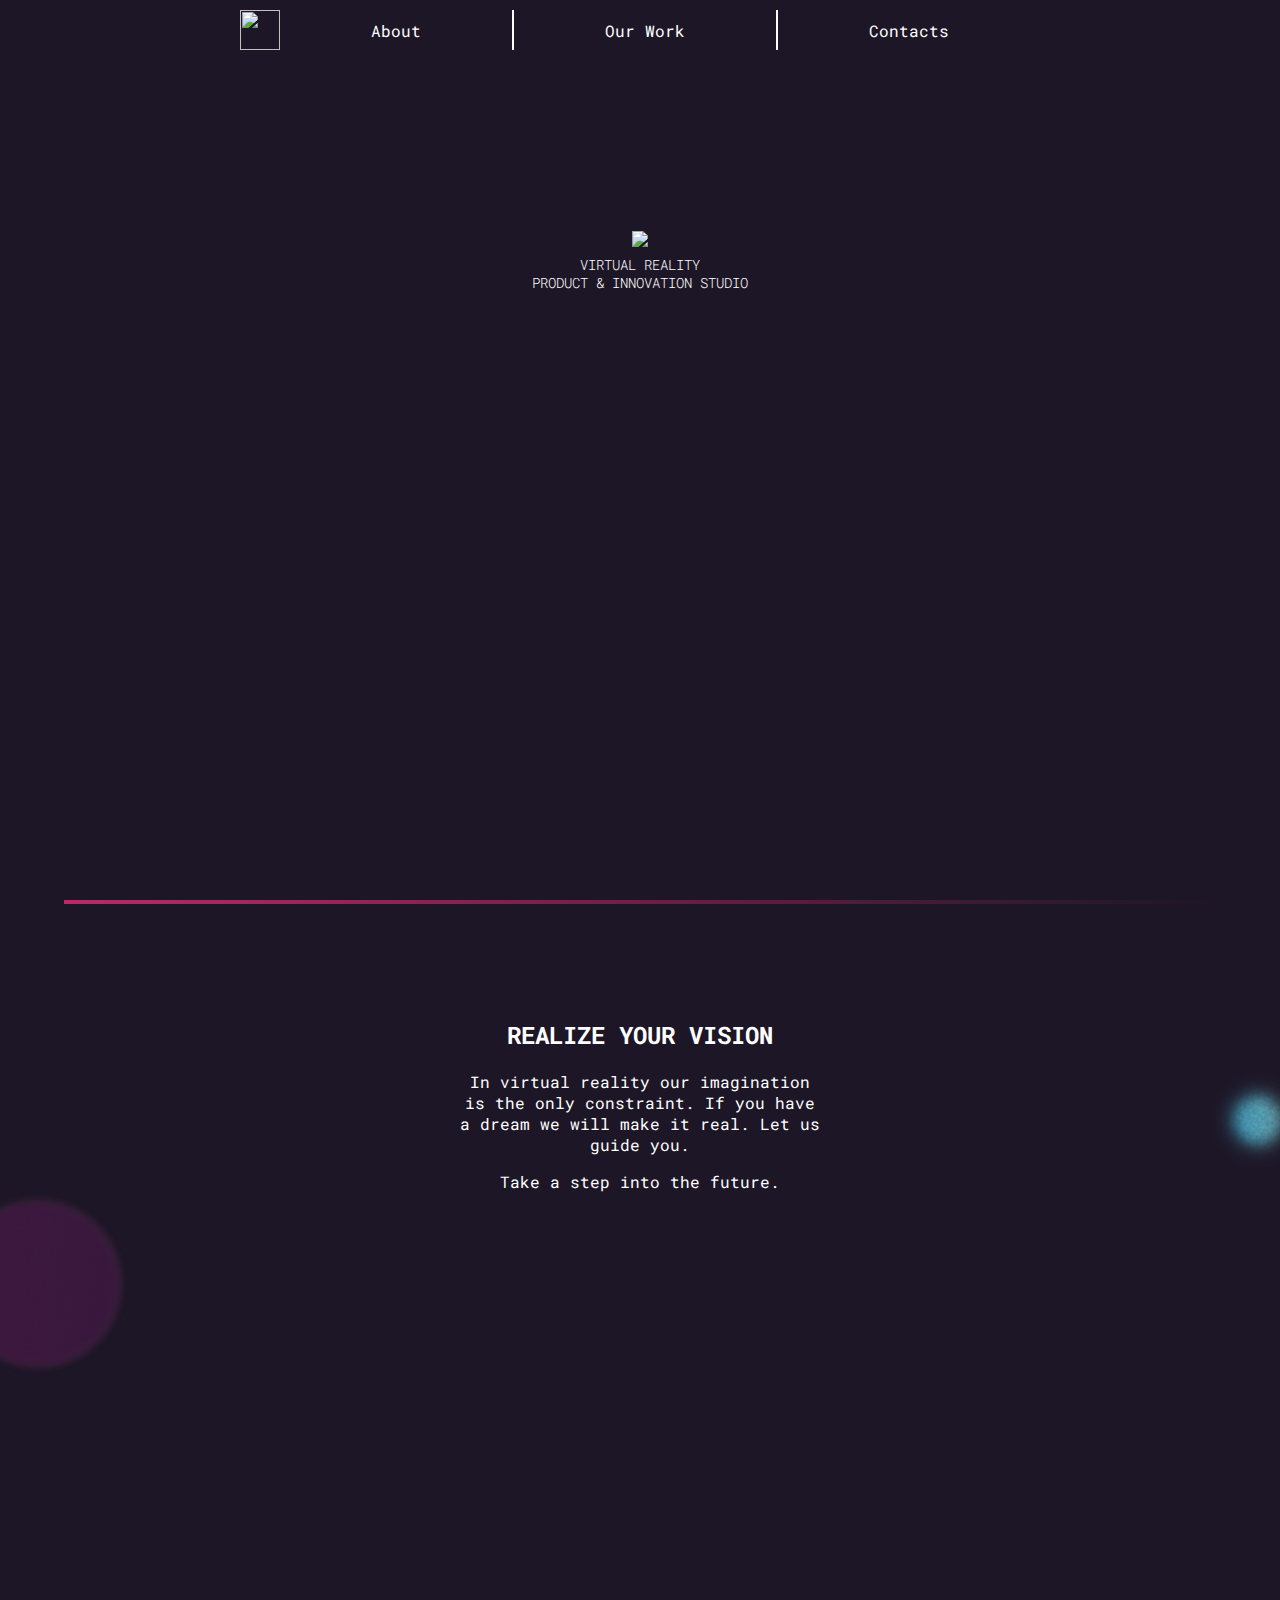
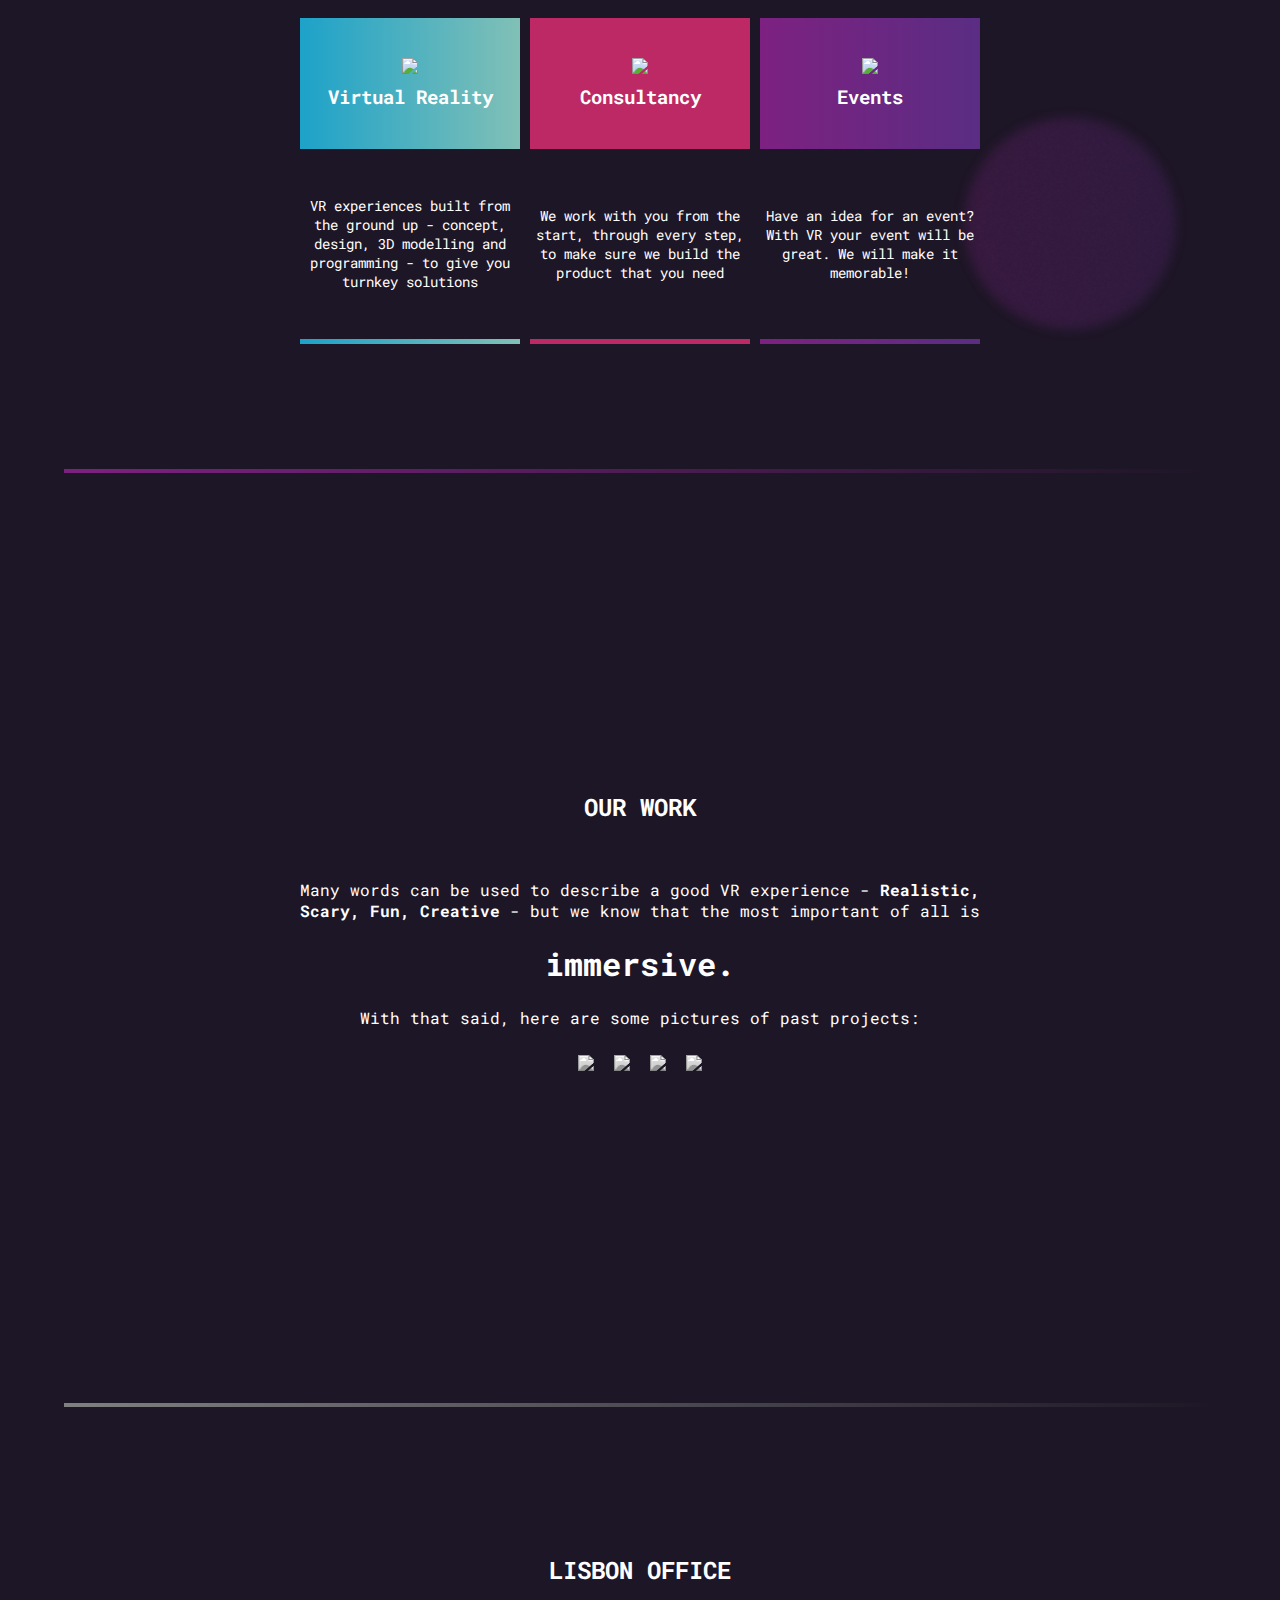
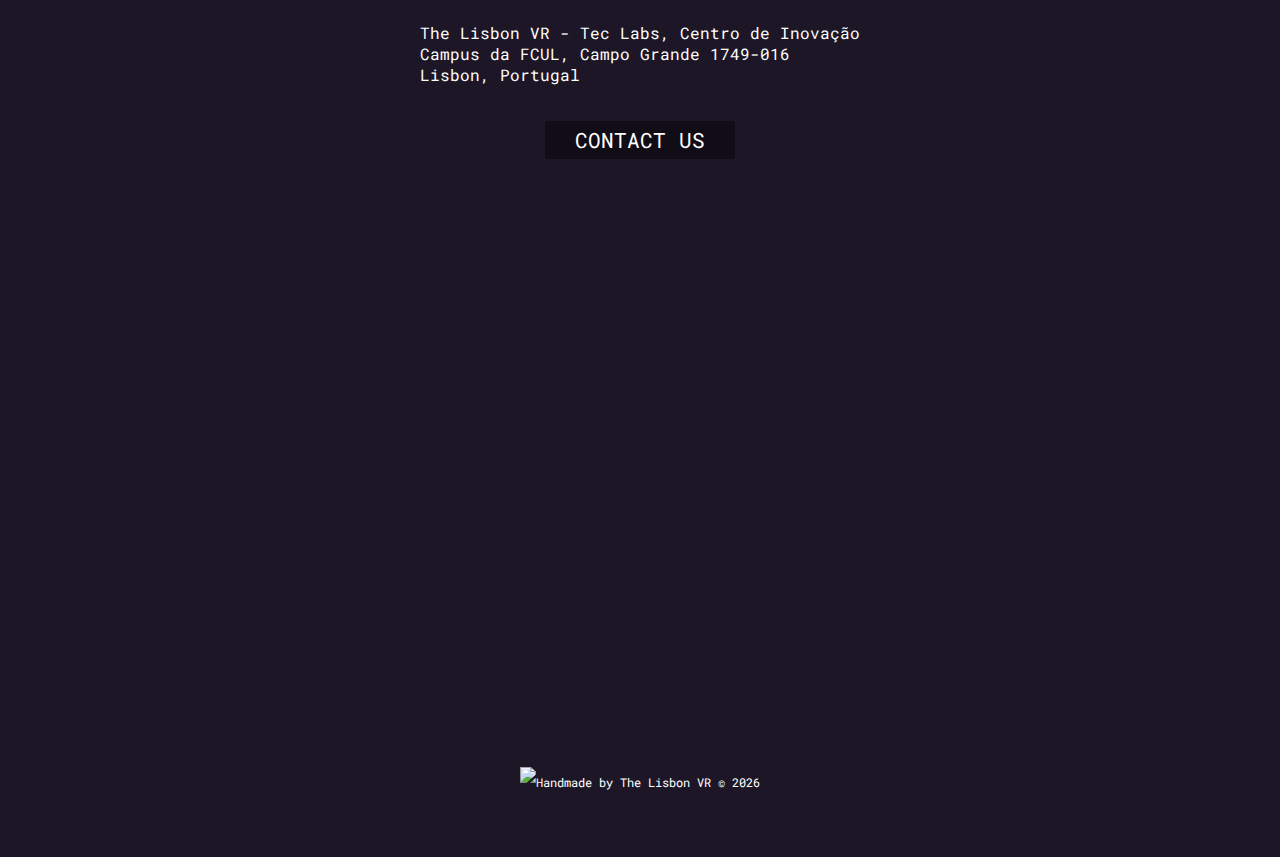
==== commit b5ca36a5: "add smaller video for mobile" ====
--- a/index.html
+++ b/index.html
@@ -6,7 +6,7 @@
     <meta http-equiv="X-UA-Compatible" content="IE=edge">
 		<meta name="viewport" content="width=device-width,initial-scale=1">
 		<link rel="icon" href="images/01-icon-black-white-bg.png">
-		<link rel="stylesheet" href="style.css" type="text/css">
+		<link rel="stylesheet" href="style.css">
 		<link href="https://fonts.googleapis.com/css?family=Roboto+Mono:400,700" rel="stylesheet">
 		 <script src="index.js"></script> 
 		<script defer src="https://use.fontawesome.com/releases/v5.0.9/js/all.js" integrity="sha384-8iPTk2s/jMVj81dnzb/iFR2sdA7u06vHJyyLlAd4snFpCl/SnyUjRrbdJsw1pGIl" crossorigin="anonymous"></script> 
@@ -62,11 +62,15 @@
   				<p>In virtual reality our imagination is the only constraint. If you have a dream we will make it real. Let us guide you.</p>
   				<p>Take a step into the future.</p>
   			</div>
-  			<div class="mission-video">
-  				<iframe width="560" height="315" src="https://www.youtube.com/embed/XmMloYBT-ms?rel=0&amp;showinfo=0" frameborder="0" allow="autoplay; encrypted-media" allowfullscreen></iframe>
-  			</div>
+
+  			<div class='mission-video'>
+  				<iframe id="promo-desktop" width="560" height="315" src="https://www.youtube.com/embed/XmMloYBT-ms?rel=0&amp;showinfo=0" frameborder="0" allow="autoplay; encrypted-media" allowfullscreen></iframe>
+  			</div>
+  			<div class='mission-video'>
+  				<iframe id="promo-mobile" src="https://www.youtube.com/embed/XmMloYBT-ms?rel=0&amp;showinfo=0" frameborder="0" allow="autoplay; encrypted-media" allowfullscreen></iframe>
+  			</div>
+
   			<div class="mission-cards">
-
   				<div class="mission-card">
   					<div class="mission-card-header mission-vr">
   						<img class="mission-card-icon" src="images/icon-vr.png"/>
--- a/style.css
+++ b/style.css
@@ -23,7 +23,7 @@
 	margin: 0;
 }
 
-@media(max-width: 767px) {
+@media screen and (max-width: 767px) {
   body: {
     margin: 0px;
   }
@@ -156,10 +156,19 @@
 	text-transform: uppercase;
 }
 
+/* Youtube video embed. Videos being shown with js. */
 .mission-video {
-	text-align: center;
-	padding-bottom: 40px;
-}
+	padding-bottom: 30px;
+}
+
+.mission-video iframe{
+	margin: auto;
+}
+
+#promo-desktop, #promo-mobile {
+	display: none;
+}
+/*----*/
 
 .mission-cards {
 	display: flex;
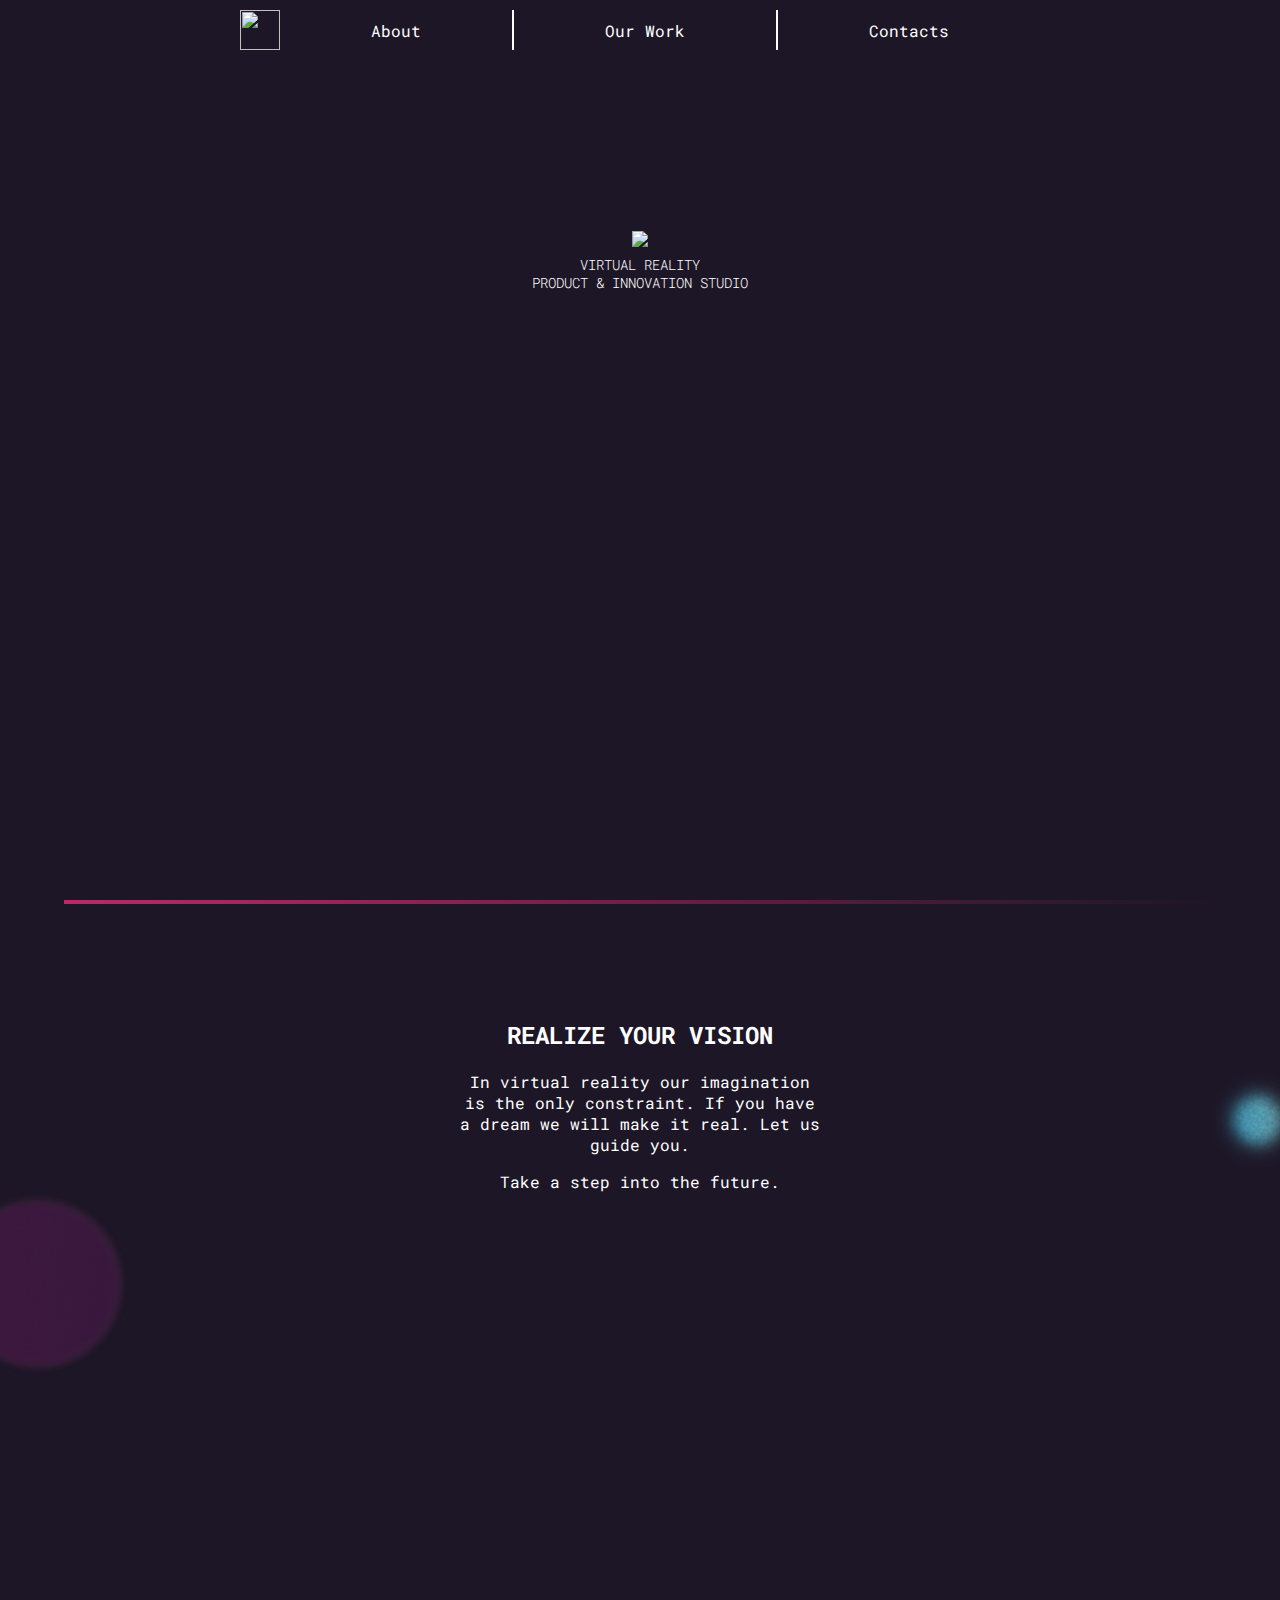
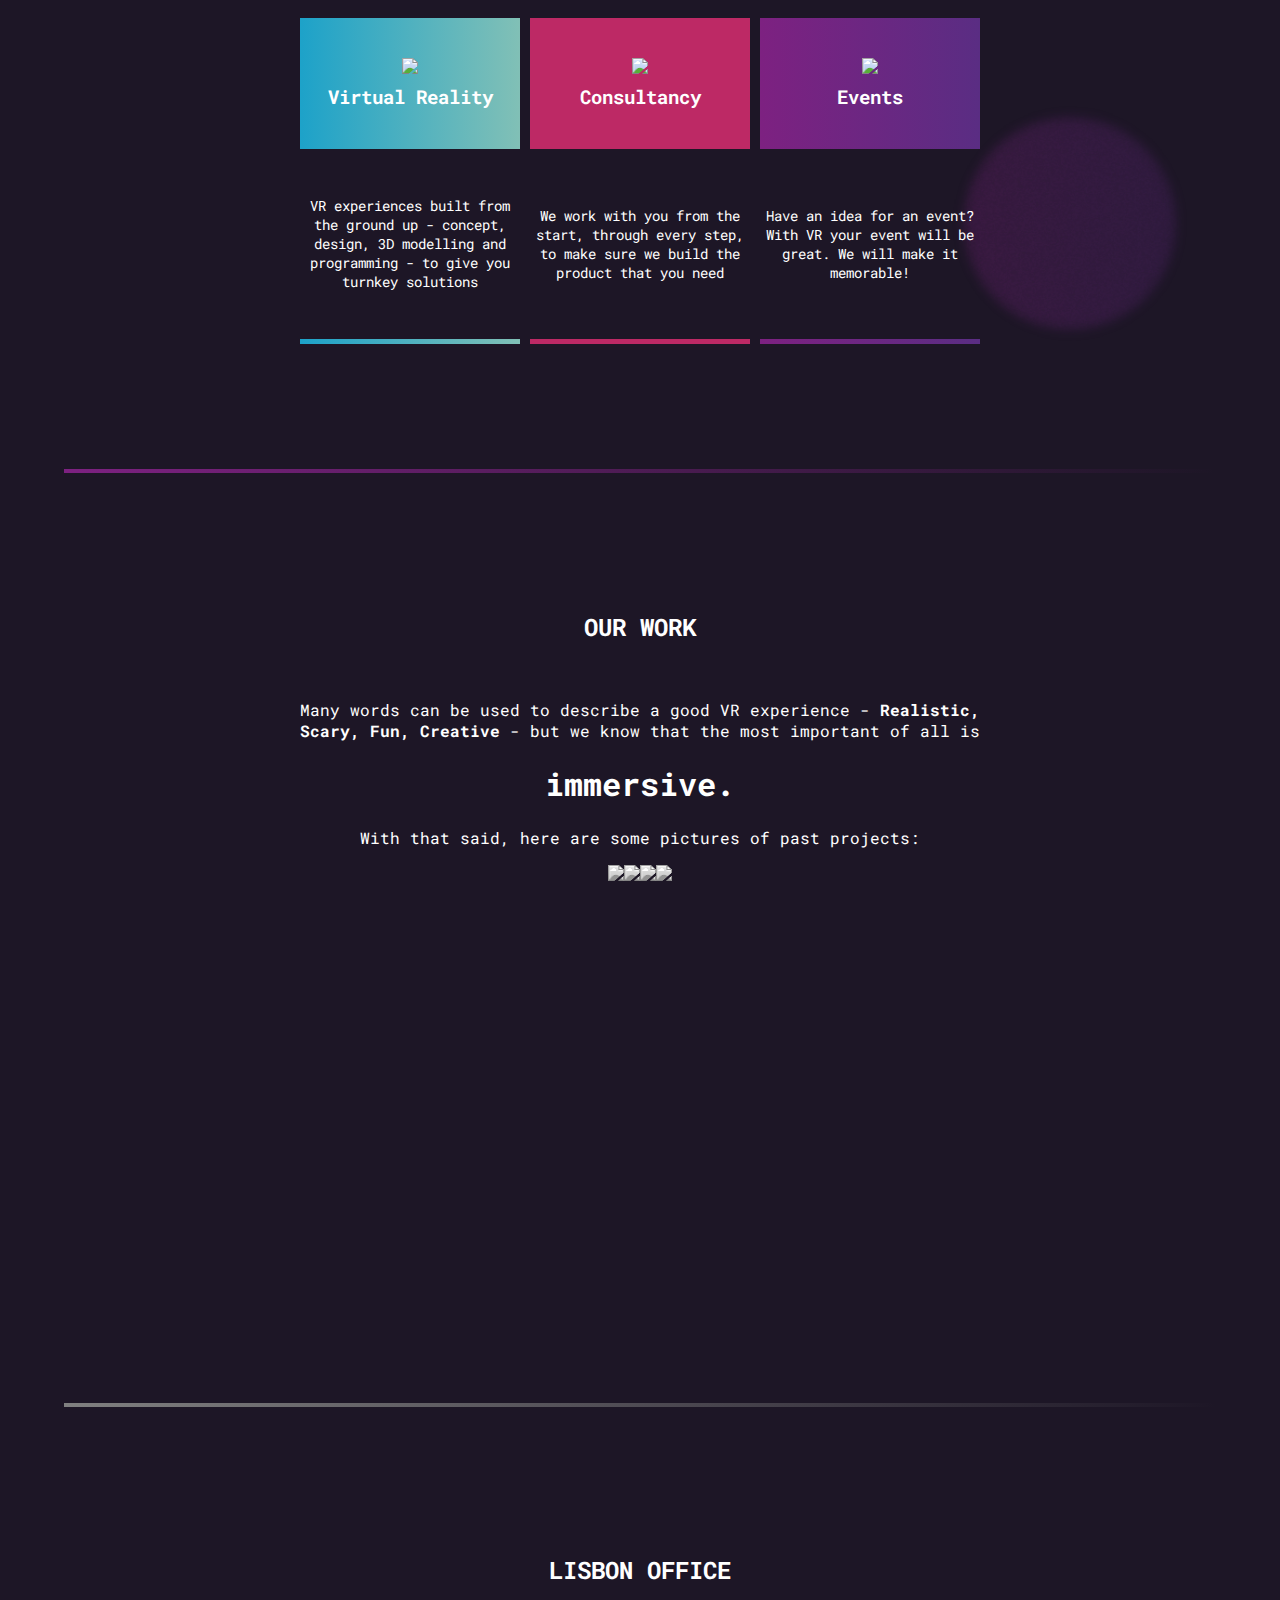
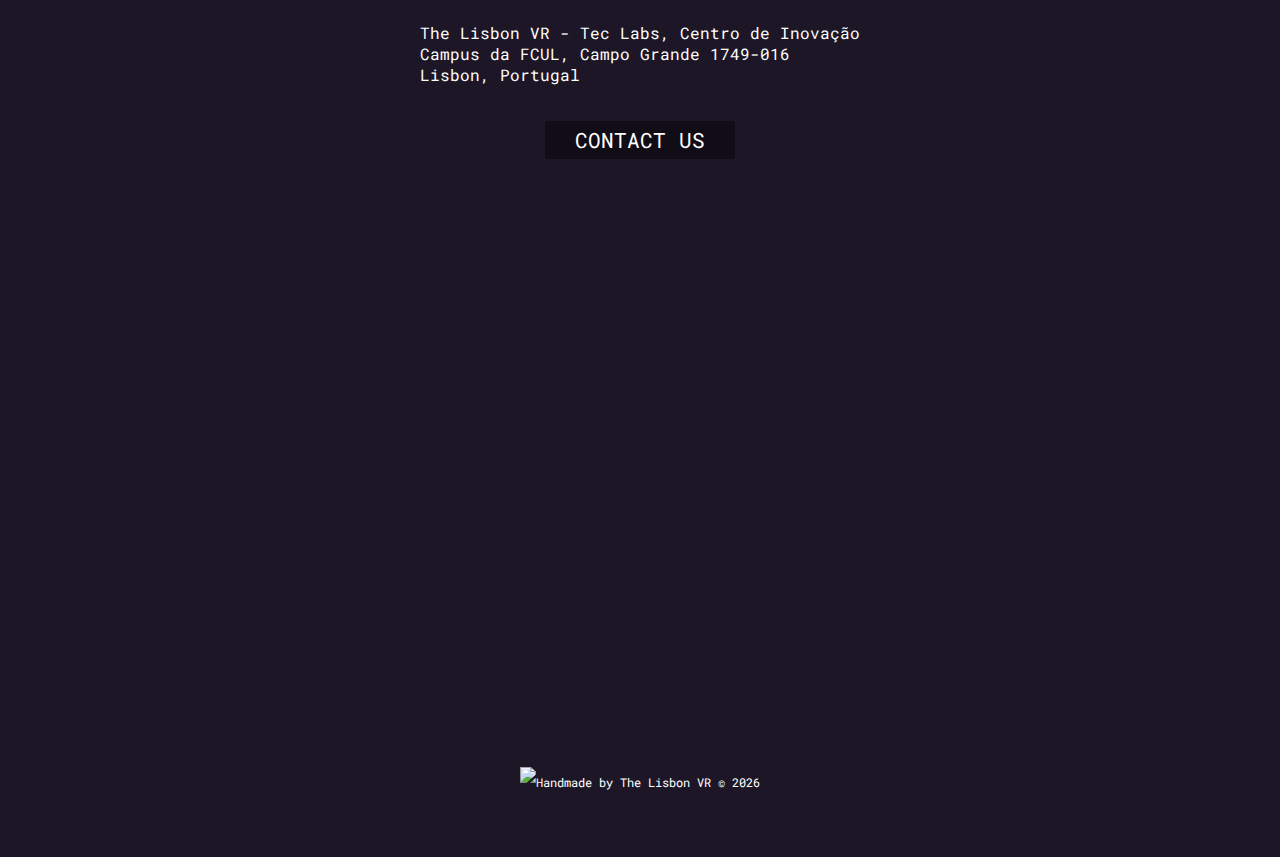
==== commit 8aa8879a: "add tap promo video" ====
--- a/index.html
+++ b/index.html
@@ -4,36 +4,36 @@
     <meta charset="UTF-8">
     <title>The Lisbon VR</title>
     <meta http-equiv="X-UA-Compatible" content="IE=edge">
-		<meta name="viewport" content="width=device-width,initial-scale=1">
-		<link rel="icon" href="images/01-icon-black-white-bg.png">
-		<link rel="stylesheet" href="style.css">
-		<link href="https://fonts.googleapis.com/css?family=Roboto+Mono:400,700" rel="stylesheet">
-		 <script src="index.js"></script> 
-		<script defer src="https://use.fontawesome.com/releases/v5.0.9/js/all.js" integrity="sha384-8iPTk2s/jMVj81dnzb/iFR2sdA7u06vHJyyLlAd4snFpCl/SnyUjRrbdJsw1pGIl" crossorigin="anonymous"></script> 
+	<meta name="viewport" content="width=device-width,initial-scale=1">
+	<link rel="icon" href="images/01-icon-black-white-bg.png">
+	<link rel="stylesheet" href="style.css">
+	<link href="https://fonts.googleapis.com/css?family=Roboto+Mono:400,700" rel="stylesheet">
+	 <script src="index.js"></script> 
+	<script defer src="https://use.fontawesome.com/releases/v5.0.9/js/all.js" integrity="sha384-8iPTk2s/jMVj81dnzb/iFR2sdA7u06vHJyyLlAd4snFpCl/SnyUjRrbdJsw1pGIl" crossorigin="anonymous"></script> 
 
-		<!-- social meta tags -->
-	    <meta property="og:title" content="The Lisbon VR">
-	    <meta property="og:description" content="Virtual Reality">
-	    <meta property="og:image" content="https://raw.githubusercontent.com/the-lisbon-vr/static-page/master/images/dive-into-virtual-reality.jpg">
-	    <meta property="og:url" content="http://thelisbonvr.com">
-		<meta name="twitter:card" content="summary_large_image">
-		<!-- Facebook Pixel Code -->
-		<script>
-		  !function(f,b,e,v,n,t,s)
-		  {if(f.fbq)return;n=f.fbq=function(){n.callMethod?
-		  n.callMethod.apply(n,arguments):n.queue.push(arguments)};
-		  if(!f._fbq)f._fbq=n;n.push=n;n.loaded=!0;n.version='2.0';
-		  n.queue=[];t=b.createElement(e);t.async=!0;
-		  t.src=v;s=b.getElementsByTagName(e)[0];
-		  s.parentNode.insertBefore(t,s)}(window, document,'script',
-		  'https://connect.facebook.net/en_US/fbevents.js');
-		  fbq('init', '182545502396470');
-		  fbq('track', 'PageView');
-		</script>
-		<noscript><img height="1" width="1" style="display:none"
-		  src="https://www.facebook.com/tr?id=182545502396470&ev=PageView&noscript=1"
-		/></noscript>
-		<!-- End Facebook Pixel Code -->
+	<!-- social meta tags -->
+    <meta property="og:title" content="The Lisbon VR">
+    <meta property="og:description" content="Virtual Reality Product & Innovation Studio">
+    <meta property="og:image" content="https://raw.githubusercontent.com/the-lisbon-vr/static-page/master/images/dive-into-virtual-reality.jpg">
+    <meta property="og:url" content="http://thelisbonvr.com">
+	<meta name="twitter:card" content="summary_large_image">
+	<!-- Facebook Pixel Code -->
+	<script>
+	  !function(f,b,e,v,n,t,s)
+	  {if(f.fbq)return;n=f.fbq=function(){n.callMethod?
+	  n.callMethod.apply(n,arguments):n.queue.push(arguments)};
+	  if(!f._fbq)f._fbq=n;n.push=n;n.loaded=!0;n.version='2.0';
+	  n.queue=[];t=b.createElement(e);t.async=!0;
+	  t.src=v;s=b.getElementsByTagName(e)[0];
+	  s.parentNode.insertBefore(t,s)}(window, document,'script',
+	  'https://connect.facebook.net/en_US/fbevents.js');
+	  fbq('init', '182545502396470');
+	  fbq('track', 'PageView');
+	</script>
+	<noscript><img height="1" width="1" style="display:none"
+	  src="https://www.facebook.com/tr?id=182545502396470&ev=PageView&noscript=1"
+	/></noscript>
+	<!-- End Facebook Pixel Code -->
   </head>
   <body>
   	<!-- track users that view page -->
@@ -126,6 +126,12 @@
   				<a href="https://res.cloudinary.com/diogofgr/image/upload/v1523443958/flying01-02_eqwewm.jpg" target="_blank" class="project-card">
   					<img src="https://res.cloudinary.com/diogofgr/image/upload/v1523443958/flying01-02_eqwewm.jpg">
   				</a>
+  			</div>
+  			<div class='mission-video'>
+  				<iframe id="tap-desktop" width="560" height="315" src="https://www.youtube.com/embed/_pXk5vlIs4c?rel=0&amp;showinfo=0" frameborder="0" allow="autoplay; encrypted-media" allowfullscreen></iframe>
+  			</div>
+  			<div class='mission-video'>
+  				<iframe id="tap-mobile" src="https://www.youtube.com/embed/_pXk5vlIs4c?rel=0&amp;showinfo=0" frameborder="0" allow="autoplay; encrypted-media" allowfullscreen></iframe>
   			</div>
   		</div>
   	</div>
--- a/style.css
+++ b/style.css
@@ -165,7 +165,7 @@
 	margin: auto;
 }
 
-#promo-desktop, #promo-mobile {
+#promo-desktop, #promo-mobile, #tap-mobile, #tap-desktop {
 	display: none;
 }
 /*----*/
@@ -262,14 +262,14 @@
 .project-cards {
 	display: flex;
 	flex-wrap: wrap;
-	justify-content: center;
+	justify-content: space-between;
 	align-items: baseline;
-	max-width: 1300px;
+	max-width: 560px;
 }
 
 .project-card {
-	max-width: 256px;
-	margin: 10px;
+	max-width: 270px;
+	margin: 0px auto 5px auto;
 }
 
 .project-card img{
